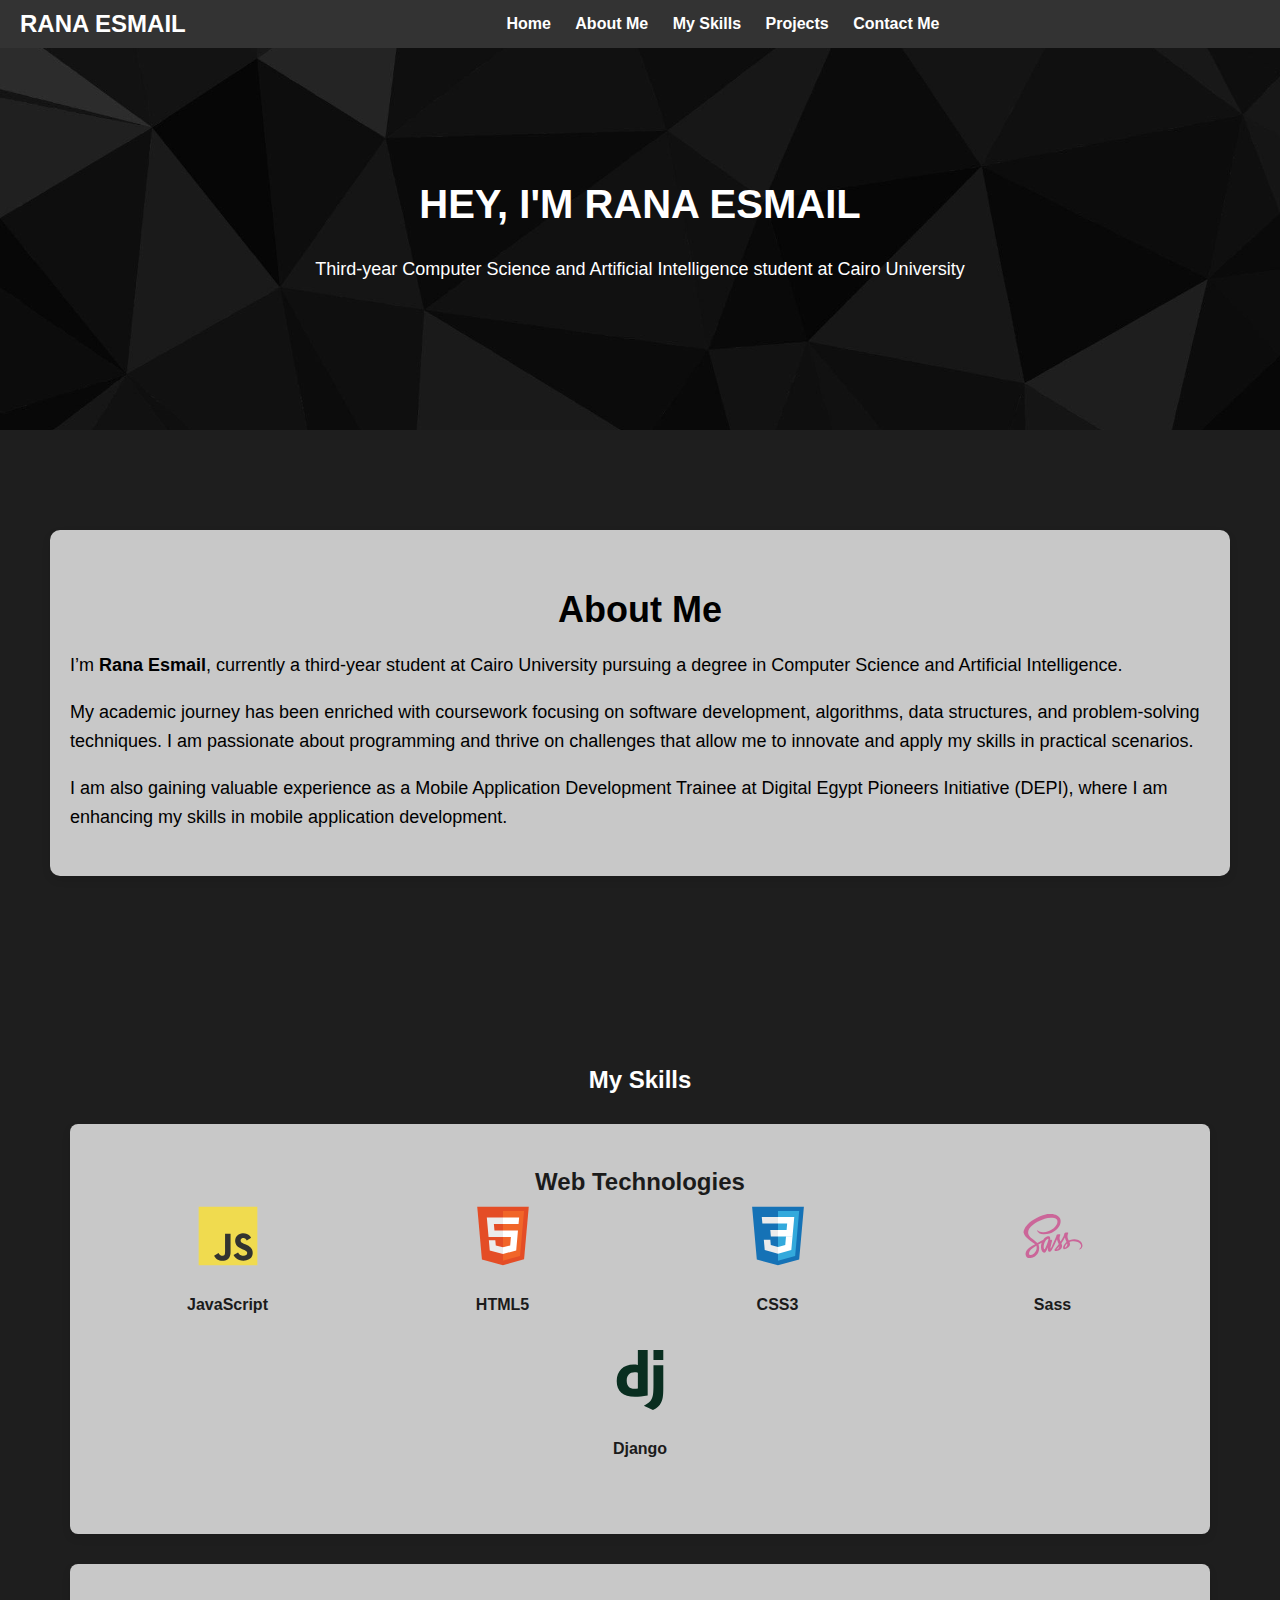
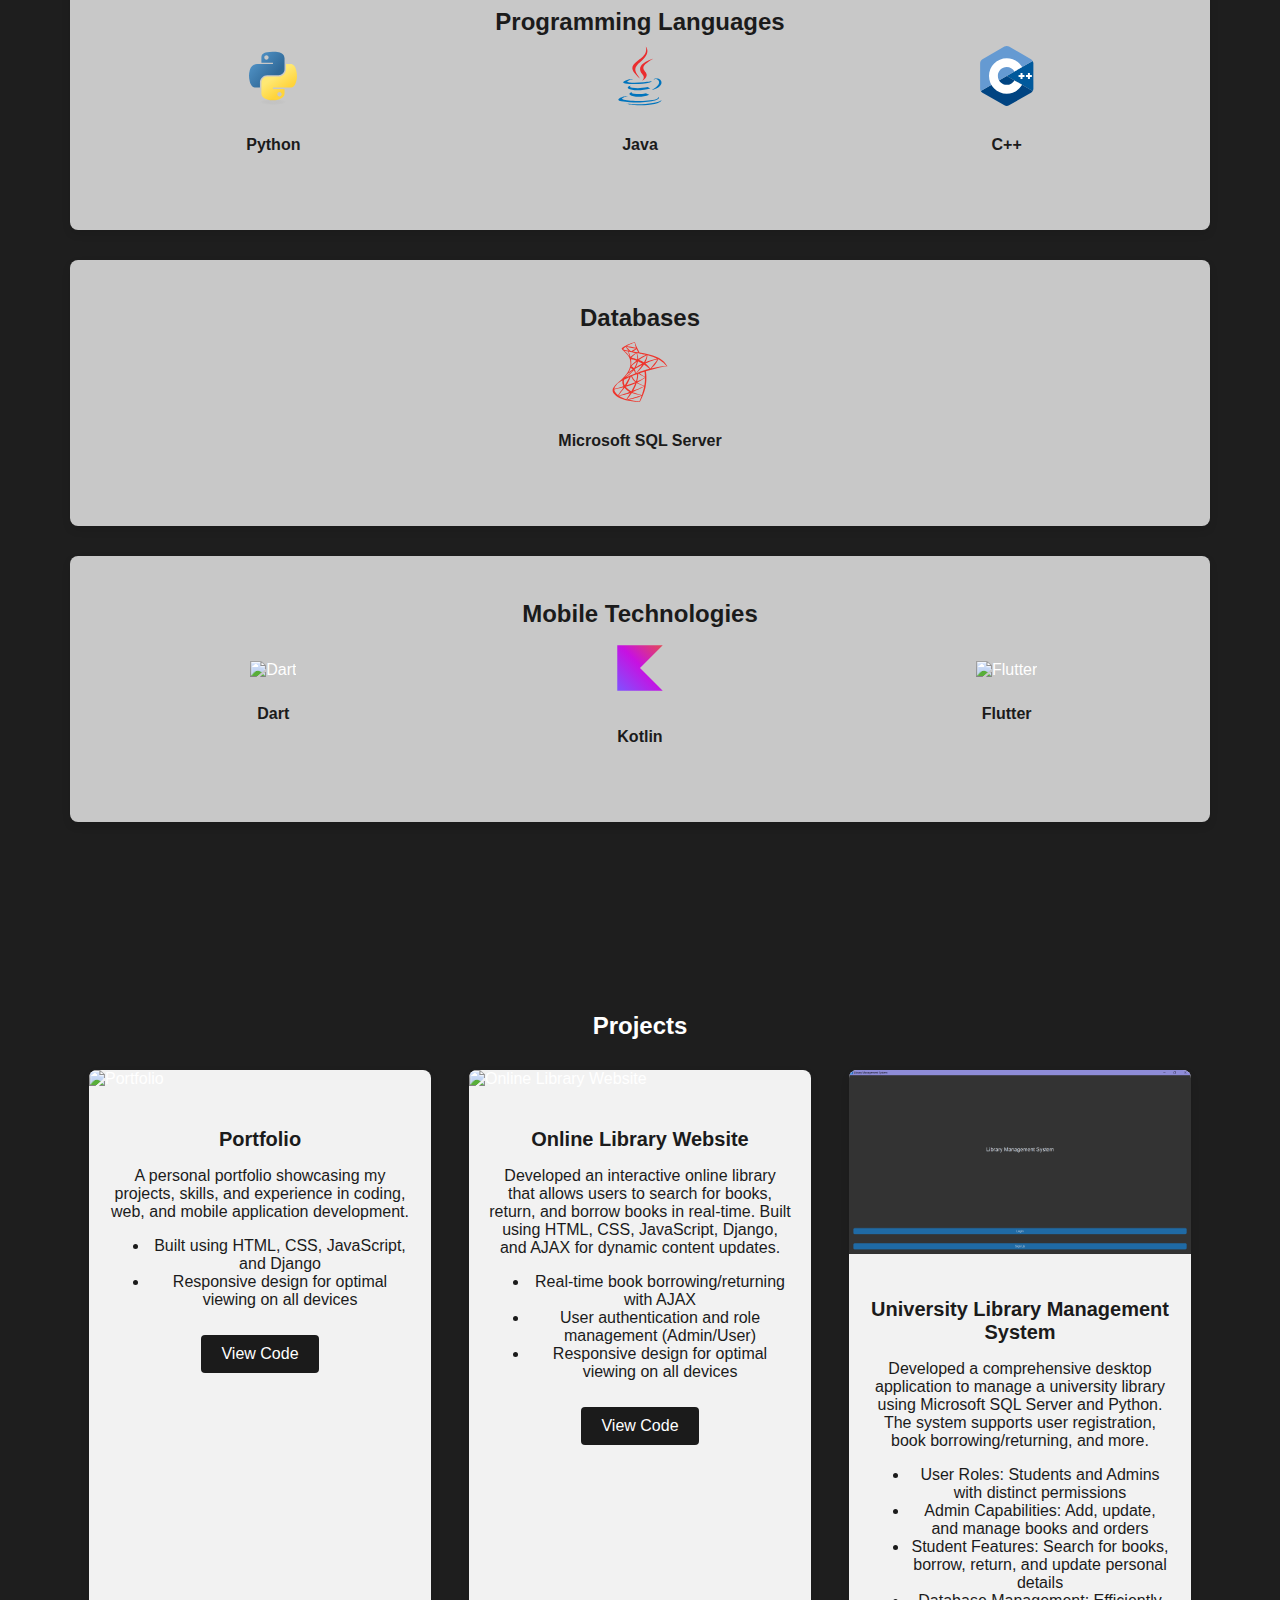
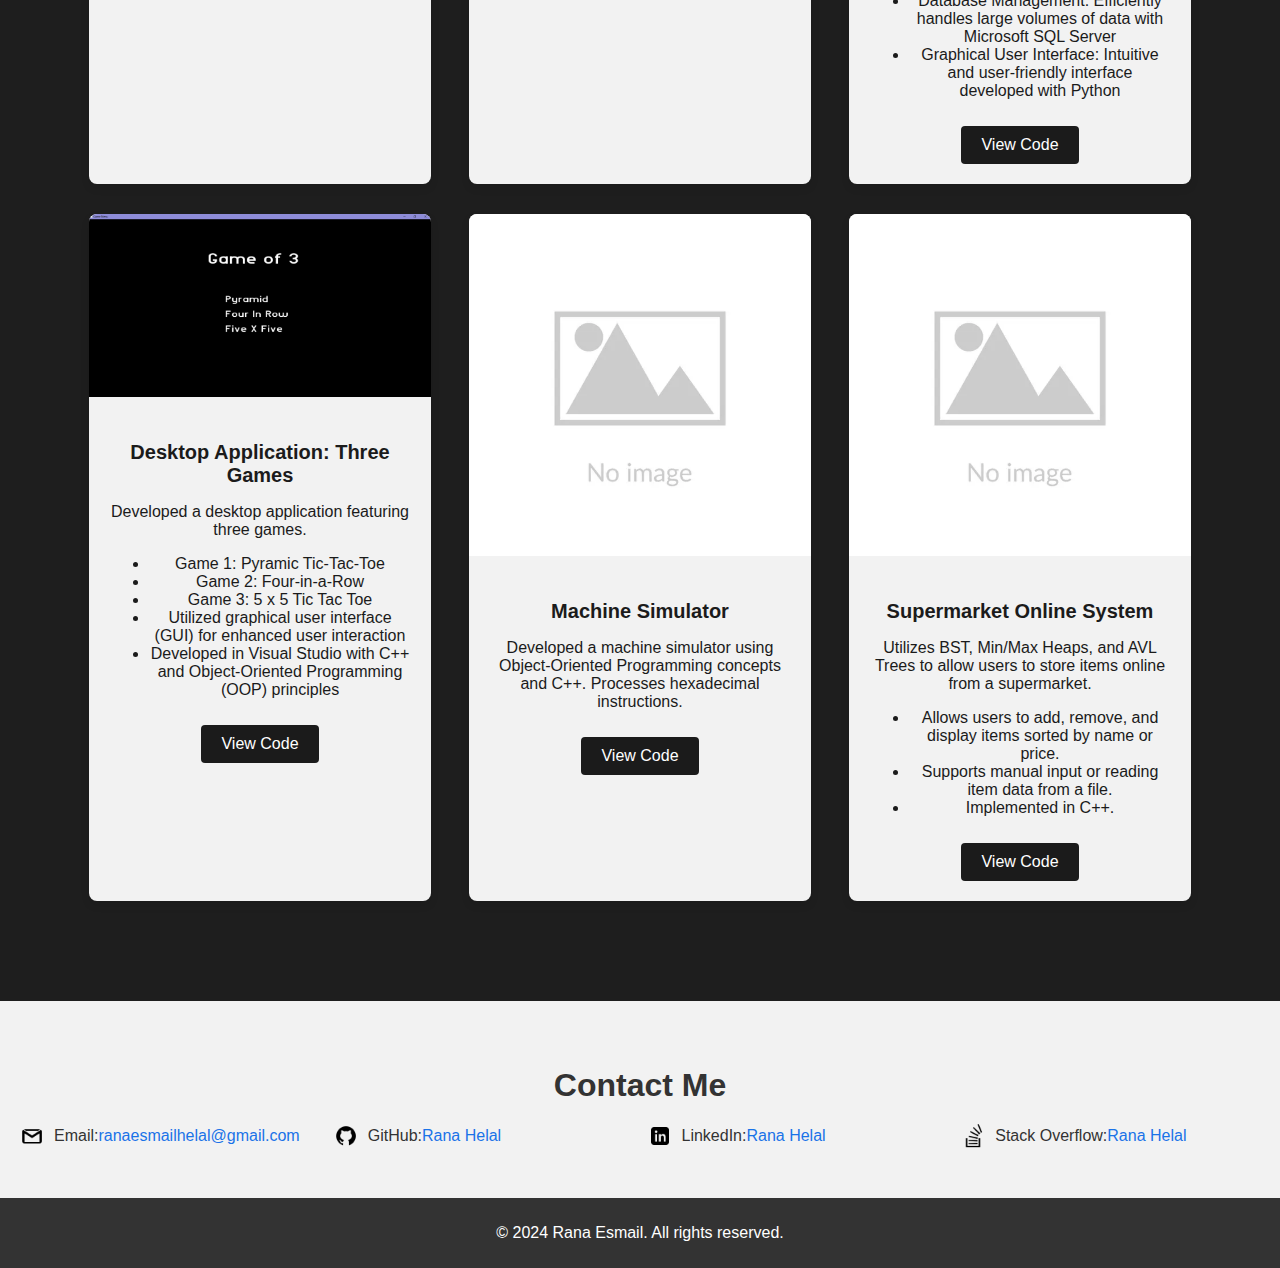
==== index.html @ 1d489248 "Update index.html" ====
<!DOCTYPE html>
<html lang="en">
<head>
    <meta charset="UTF-8">
    <meta name="viewport" content="width=device-width, initial-scale=1.0">
    <title>My Portfolio</title>
    <link rel="stylesheet" type="text/css" href="css/styles.css">
</head>
<body>
    <header>
        <div class="logo">
            <a href="#intro">
                <h1>RANA ESMAIL</h1>
            </a>
        </div>
        <nav>
            <ul class="menu">
                <li><a href="#intro">Home</a></li>
                <li><a href="#about" id="about-link">About Me</a></li>
                <li><a href="#skills">My Skills</a></li>
                <li><a href="#projects">Projects</a></li>
                <li><a href="#contact">Contact Me</a></li>
            </ul>
        </nav>
        <div class="menu-toggle"><i class="fas fa-bars"></i></div>
    </header>

    <section id="intro">
        <div class="intro-grid">
            <div class="intro-name">
                <h1>HEY, I'M RANA ESMAIL</h1>
                <p>Third-year Computer Science and Artificial Intelligence student at Cairo University</p>
            </div>
        </div>
    </section>

    <section id="about">
        <div class="about-cover">
            <h2>About Me</h2>
            <div class="about-text">
                <p>I’m <strong>Rana Esmail</strong>, currently a third-year student at Cairo University pursuing a degree in Computer Science and Artificial Intelligence.</p>
                <p>My academic journey has been enriched with coursework focusing on software development, algorithms, data structures, and problem-solving techniques. I am passionate about programming and thrive on challenges that allow me to innovate and apply my skills in practical scenarios.</p>
                <p>I am also gaining valuable experience as a Mobile Application Development Trainee at Digital Egypt Pioneers Initiative (DEPI), where I am enhancing my skills in mobile application development.</p>
            </div>
        </div>
    </section>

   <section id="skills">
    <h2>My Skills</h2>
    <div class="skill-card">
        <h3>Web Technologies</h3>
        <div class="skill-icons">
            <div class="skill-icon">
                <img src="images/js-logo.svg" alt="JavaScript">
                <p>JavaScript</p>
            </div>
            <div class="skill-icon">
                <img src="images/html5-logo.svg" alt="HTML5">
                <p>HTML5</p>
            </div>
            <div class="skill-icon">
                <img src="images/css3-logo.svg" alt="CSS3">
                <p>CSS3</p>
            </div>
            <div class="skill-icon">
                <img src="images/Sass-logo.svg" alt="Sass">
                <p>Sass</p>
            </div>
            <div class="skill-icon">
                <img src="images/django-logo.svg" alt="Django">
                <p>Django</p>
            </div>
        </div>
    </div>

    <div class="skill-card">
        <h3>Programming Languages</h3>
        <div class="skill-icons">
            <div class="skill-icon">
                <img src="images/python-logo.svg" alt="Python">
                <p>Python</p>
            </div>
            <div class="skill-icon">
                <img src="images/java-logo.svg" alt="Java">
                <p>Java</p>
            </div>
            <div class="skill-icon">
                <img src="images/cpp-logo.svg" alt="C++">
                <p>C++</p>
            </div>
        </div>
    </div>

    <div class="skill-card">
        <h3>Databases</h3>
        <div class="skill-icons">
            <div class="skill-icon">
                <img src="images/sqlserver-logo.svg" alt="Microsoft SQL Server">
                <p>Microsoft SQL Server</p>
            </div>
        </div>
    </div>

    <div class="skill-card">
        <h3>Mobile Technologies</h3>
        <div class="skill-icons">
            <div class="skill-icon">
                <img src="images/dart-logo.svg" alt="Dart">
                <p>Dart</p>
            </div>
            <div class="skill-icon">
                <img src="images/kotlin-logo.svg" alt="Kotlin">
                <p>Kotlin</p>
            </div>
            <div class="skill-icon">
                <img src="images/flutter-logo.svg" alt="Flutter">
                <p>Flutter</p>
            </div>
        </div>
    </div>
</section>

    <section id="projects">
        <h2>Projects</h2>
        <div class="project-gallery">
            <div class="project-card" id="Portfolio">
                <img src="images/projects/Portfolio-thumbnail.png" alt="Portfolio">
                <div class="project-info">
                    <h3>Portfolio</h3>
                    <p>A personal portfolio showcasing my projects, skills, and experience in coding, web, and mobile application development.</p>
                    <ul>
                        <li>Built using HTML, CSS, JavaScript, and Django</li>
                        <li>Responsive design for optimal viewing on all devices</li>
                    </ul>
                    <a href="https://github.com/ranaehelal/MyPortfolio" target="_blank">View Code</a>
                </div>
            </div>
            <div class="project-card" id="Online Library Website">
                <img src="images/projects/OnlineLibraryWebsite-thumbnail.png" alt="Online Library Website">
                <div class="project-info">
                    <h3>Online Library Website</h3>
                    <p>Developed an interactive online library that allows users to search for books, return, and borrow books in real-time. Built using HTML, CSS, JavaScript, Django, and AJAX for dynamic content updates.</p>
                    <ul>
                        <li>Real-time book borrowing/returning with AJAX</li>
                        <li>User authentication and role management (Admin/User)</li>
                        <li>Responsive design for optimal viewing on all devices</li>
                    </ul>
                    <a href="https://github.com/ranaehelal/web_project" target="_blank">View Code</a>
                </div>
            </div>
            <div class="project-card" id="University Library Management System">
                <img src="images/projects/UniversityLibraryManagementSystem-thumbnail.PNG" alt="University Library Management System">
                <div class="project-info">
                    <h3>University Library Management System</h3>
                    <p>Developed a comprehensive desktop application to manage a university library using Microsoft SQL Server and Python. The system supports user registration, book borrowing/returning, and more.</p>
                    <ul>
                        <li>User Roles: Students and Admins with distinct permissions</li>
                        <li>Admin Capabilities: Add, update, and manage books and orders</li>
                        <li>Student Features: Search for books, borrow, return, and update personal details</li>
                        <li>Database Management: Efficiently handles large volumes of data with Microsoft SQL Server</li>
                        <li>Graphical User Interface: Intuitive and user-friendly interface developed with Python</li>
                    </ul>
                    <a href="https://github.com/ranaehelal/DataBaseProject" target="_blank">View Code</a>
                </div>
            </div>
            <div class="project-card" id="Three Games">
                <img src="images/projects/ThreeGames-thumbnail.png" alt="Desktop Application: Three Games">
                <div class="project-info">
                    <h3>Desktop Application: Three Games</h3>
                    <p>Developed a desktop application featuring three games.</p>
                    <ul>
                        <li>Game 1: Pyramic Tic-Tac-Toe</li>
                        <li>Game 2: Four-in-a-Row</li>
                        <li>Game 3: 5 x 5 Tic Tac Toe</li>
                        <li>Utilized graphical user interface (GUI) for enhanced user interaction</li>
                        <li>Developed in Visual Studio with C++ and Object-Oriented Programming (OOP) principles</li>
                    </ul>
                    <a href="https://github.com/ranaehelal/ThreeGames" target="_blank">View Code</a>
                </div>
            </div>
            <div class="project-card" id="Machine Simulator">
                <img src="images/noimage.jpg" alt="Machine Simulator">
                <div class="project-info">
                    <h3>Machine Simulator</h3>
                    <p>Developed a machine simulator using Object-Oriented Programming concepts and C++. Processes hexadecimal instructions.</p>
                    <a href="https://github.com/ranaehelal/MachineLanguageSimulator" target="_blank">View Code</a>
                </div>
            </div>
            <div class="project-card" id="Supermarket Online">
                <img src="images/noimage.jpg" alt="Supermarket DataStructure">
                <div class="project-info">
                    <h3>Supermarket Online System</h3>
                    <p>Utilizes BST, Min/Max Heaps, and AVL Trees to allow users to store items online from a supermarket.</p>
                    <ul>
                        <li>Allows users to add, remove, and display items sorted by name or price.</li>
                        <li>Supports manual input or reading item data from a file.</li>
                        <li>Implemented in C++.</li>
                    </ul>
                    <a href="https://github.com/ranaehelal/SuperMarket-Ordering-System" target="_blank">View Code</a>
                </div>
            </div>
        </div>
    </section>

    <section id="contact">
    <h2>Contact Me</h2>
    <div class="contact-container">
        <div class="contact-info">
            <img src="images/social-media-logos/gmail-logo.png" alt="Gmail Icon" class="contact-icon">
            <p>Email: <a href="mailto:ranaesmailhelal@gmail.com">ranaesmailhelal@gmail.com</a></p>
        </div>
        <div class="contact-info">
            <img src="images/social-media-logos/github-logo.png" alt="GitHub Icon" class="contact-icon">
            <p>GitHub: <a href="https://github.com/ranaehelal" target="_blank">Rana Helal</a></p>
        </div>
        <div class="contact-info">
            <img src="images/social-media-logos/linkedin-logo.png" alt="LinkedIn Icon" class="contact-icon">
            <p>LinkedIn: <a href="https://www.linkedin.com/in/rana-helal-23b014262/" target="_blank">Rana Helal</a></p>
        </div>
        <div class="contact-info">
            <img src="images/social-media-logos/stack-overflow-logo.png" alt="Stack Overflow Icon" class="contact-icon">
            <p>Stack Overflow: <a href="https://stackoverflow.com/users/20450409/rana-e-helal?tab=profile" target="_blank">Rana Helal</a></p>
        </div>
    </div>
</section>


    <footer>
        <p>&copy; 2024 Rana Esmail. All rights reserved.</p>
    </footer>

    <script src="js/scripts.js"></script>
</body>
</html>
---- css/styles.css ----
body {
    font-family: Arial, sans-serif;
    background-color: #f4f4f4;
    margin: 0;
    padding: 0;
}
/*----------------------------*/

header {
    background-color: #333;
    color: white;
    padding: 10px 0;

    display: flex;
    justify-content: space-between;
    align-items: center;
    position: fixed;
    width: 100%;
    z-index: 1000;
}
.logo {
    margin-left: 20px; /* Adjust spacing */
}
.logo a {
    text-decoration: none;
    color: inherit;
    transition: transform 0.3s ease; /* Add transition for smoother effect */
}
.logo a:hover {
    transform: scale(1.1); /* Scale effect on hover */
}

.logo h1 {
    font-size: 24px; /* Adjust font size */
    margin: 0;
}
.logo:hover h1{
    font-size: 28px; /* Increase font size on hover */
}
/*----------------------------*/


nav ul {
    list-style-type: none;
    margin: 0;
    padding: 0;
    text-align: center;
}

nav ul li {
    display: inline;
    margin-right: 20px;
}

nav ul li a {
    color: white;
    text-decoration: none;
    font-weight: bold;
    transition: color 0.3s ease;

}

nav ul li a:hover {
    text-decoration: none;
        color: rgba(102, 152, 189, 0.94); /* Change color on hover */

}


@media (max-width: 768px) {
    .menu-toggle {
        display: block; /* Show toggle on smaller screens */
    }

    .menu {
        display: none;
        position: absolute;
        top: 60px;
        left: 0;
        background-color: #333;
        width: 100%;
        text-align: center;
        z-index: 999;
    }

    .menu.active {
        display: block;
    }

    .menu li {
        display: block;
        margin-bottom: 10px;
    }

    .menu li a {
        display: block;
        padding: 10px 0;
    }
}
/*----------------------------*/
section {
    padding: 20px;
    margin: 0px 0;
    background-color: #1b1b1b;
}
/*----------------------------*/
#intro {
    background-image: url('../images/introbg.jpg');
    background-size: cover; /* Ensure the background image covers the section */
    background-position: center; /* Center the background image */
    background-repeat: no-repeat; /* Prevent the background image from repeating */
    padding: 150px 40px; /* Adjust padding for better appearance on small screens */
    color: white;
    text-align: center;
}

.intro-name h1 {
    font-size: 40px; /* Adjust font size for smaller screens */
    font-weight: bold;
    padding: 5px 10px;
}

.intro-name p {
    font-size: 18px; /* Adjust font size for smaller screens */
    padding: 0px 10px;
    margin: 0;
}

@media (max-width: 768px) {
    #intro {
        padding: 100px 10px; /* Reduce padding on smaller screens */
    }

    .intro-name h1 {
        font-size: 32px; /* Adjust heading font size for smaller screens */
    }

    .intro-name p {
        font-size: 16px; /* Adjust paragraph font size for smaller screens */
    }
}

/*----------------------------*/
#about, #projects, #contact ,#skills{
    background-color:#1E1E1Eff;
    padding: 40px 0px;
    color: white;
}
#about, #skills {
    padding: 70px;
}

#about h2, #skills h2 {
    text-align: center;
    margin-bottom: 30px;
}





/*----------------------------*/





#about {
    padding: 50px 0;
    text-align: center;
    color: #000000;
        overflow: hidden; /* Ensure content doesn't overflow */

}

.about-cover {
    background-color: rgba(242, 242, 242, 0.8); /* Added transparency */
    padding: 30px 20px;
    border-radius: 10px; /* Rounded corners */
    box-shadow: 0 4px 8px rgba(0, 0, 0, 0.1); /* Subtle shadow */
    margin: 50px;
    transition: transform 0.3s ease, box-shadow 0.3s ease; /* Add transition for smooth scaling */
     transform: translateX(100%); /* Initial position off-screen to the right */
    opacity: 0; /* Start with opacity 0 */
    transition: transform 0.5s ease-out, opacity 0.5s ease-out; /* Transition for movement and opacity */

}

#about h2 {
    font-size: 36px;
    margin-bottom: 20px;
    font-weight: bold;
}

#welcome {
    font-size: 20px;
    margin-bottom: 20px;
}

.about-text {
    text-align: left;
    font-size: 18px;
    line-height: 1.6;
}

.about-text p {
    margin-bottom: 15px;
}
.about-cover:hover {
    transform: scale(1.05); /* Slightly scale up the cover */
    box-shadow: 0 6px 12px rgba(0, 0, 0, 0.2); /* Increase shadow for a more pronounced effect */
}
.in-view .about-cover {
    transform: translateX(0); /* Move to original position */
    opacity: 1; /* Set opacity to 1 */
}
/*----------------------------*/
#skills {
    padding: 70px;
}

#skills h2 {
    text-align: center;
    margin-bottom: 30px;
}

.skill-card {
    background-color: rgba(242, 242, 242, 0.8); /* Added transparency */
    border-radius: 8px;
    box-shadow: 0 4px 8px rgba(0, 0, 0, 0.1);
    padding: 20px;
    margin-bottom: 30px;
}

.skill-card h3 {
    font-size: 24px;
    font-weight: bold;
    margin-bottom: 10px;
    text-align: center;
    color: #1b1b1b;
}

.skill-icons {
    display: flex;
    justify-content: space-around;
    align-items: center;
    flex-wrap: wrap;
    margin-bottom: 20px;
}

.skill-icon {
    text-align: center;
    width: 25%;
    margin-bottom: 20px;
}

.skill-icon img {
    width: 60px;
    height: 60px;
    margin-bottom: 10px;
}
.skill-icon :hover {
    transform: scale(1.1); /* Enlarge image slightly on hover */
}
.skill-icon p {
    font-size: 16px;
    font-weight: bold;
    color: #1b1b1b;


}

/*----------------------------*/
#projects {
    padding: 70px;
}

#projects h2 {
    text-align: center;
    margin-bottom: 30px;
}

.project-gallery {
    display: flex;
    flex-wrap: wrap;
    justify-content: space-around;
}

.project-card {
    background-color: #f2f2f2;
    border-radius: 8px;
    box-shadow: 0 4px 8px rgba(0, 0, 0, 0.1);
    width: 30%;
    margin-bottom: 30px;
    overflow: hidden;
    position: relative;
    transition: transform 0.3s ease;
}
@media (max-width: 1200px) {
    .project-card {
        width: 45%; /* Adjust width for medium screens */
    }
}

@media (max-width: 768px) {
    .project-card {
        width: 100%; /* Adjust width for smaller screens */
    }
}
.project-card:hover {
    transform: scale(1.05);
}

.project-card img {
    width: 100%;
    height: auto;
}

.project-info {
    padding: 20px;
    text-align: center;
}

.project-info h3 {
    font-size: 20px;
    font-weight: bold;
    margin-bottom: 10px;
    color: #1b1b1b;
}

.project-info p {
    font-size: 16px;
    color: #1b1b1b;
}
.project-info ul {
    font-size: 16px;
    color: #1b1b1b;
}

.project-info a {
    display: inline-block;
    margin-top: 10px;
    padding: 10px 20px;
    background-color: #1b1b1b;
    color: white;
    text-decoration: none;
    border-radius: 4px;
    transition: background-color 0.3s ease;
}

.project-info a:hover {
    background-color: #333;
}

/*----------------------------*/

#contact {
    padding: 40px 20px; /* Reduced padding for smaller screens */
    background-color: #f2f2f2;
    text-align: center;
}

#contact h2 {
    font-size: 32px; /* Adjusted font size */
    margin-bottom: 20px; /* Reduced margin */
    color: #333;
}

.contact-container {
    display: flex;
    flex-wrap: wrap; /* Allow items to wrap onto the next line */
    justify-content: center; /* Center items horizontally */
    gap: 15px; /* Reduced space between contact info sections */
    margin: 0 auto; /* Center container */
}

.contact-info {
    font-size: 16px; /* Slightly smaller font size */
    color: #333;
    display: flex;
    align-items: center;
    flex: 1 1 200px; /* Adjusted minimum width */
    max-width: 300px; /* Limited maximum width */
    margin-bottom: 10px; /* Reduced space between contact info items */
    text-align: center; /* Center text for smaller screens */
}

.contact-info p {
    margin: 0;
    display: flex;
    align-items: center;
}

.contact-icon {
    width: 24px; /* Adjusted icon size */
    height: 24px;
    margin-right: 10px; /* Reduced space between icon and text */
}

.contact-info a {
    color: #1a73e8;
    text-decoration: none;
    transition: color 0.3s ease;
}

.contact-info a:hover {
    color: #0056b3;
}


footer {
    background-color: #333;
    color: white;
    text-align: center;
    padding: 10px 0;
    bottom: 0;
    width: 100%;
}
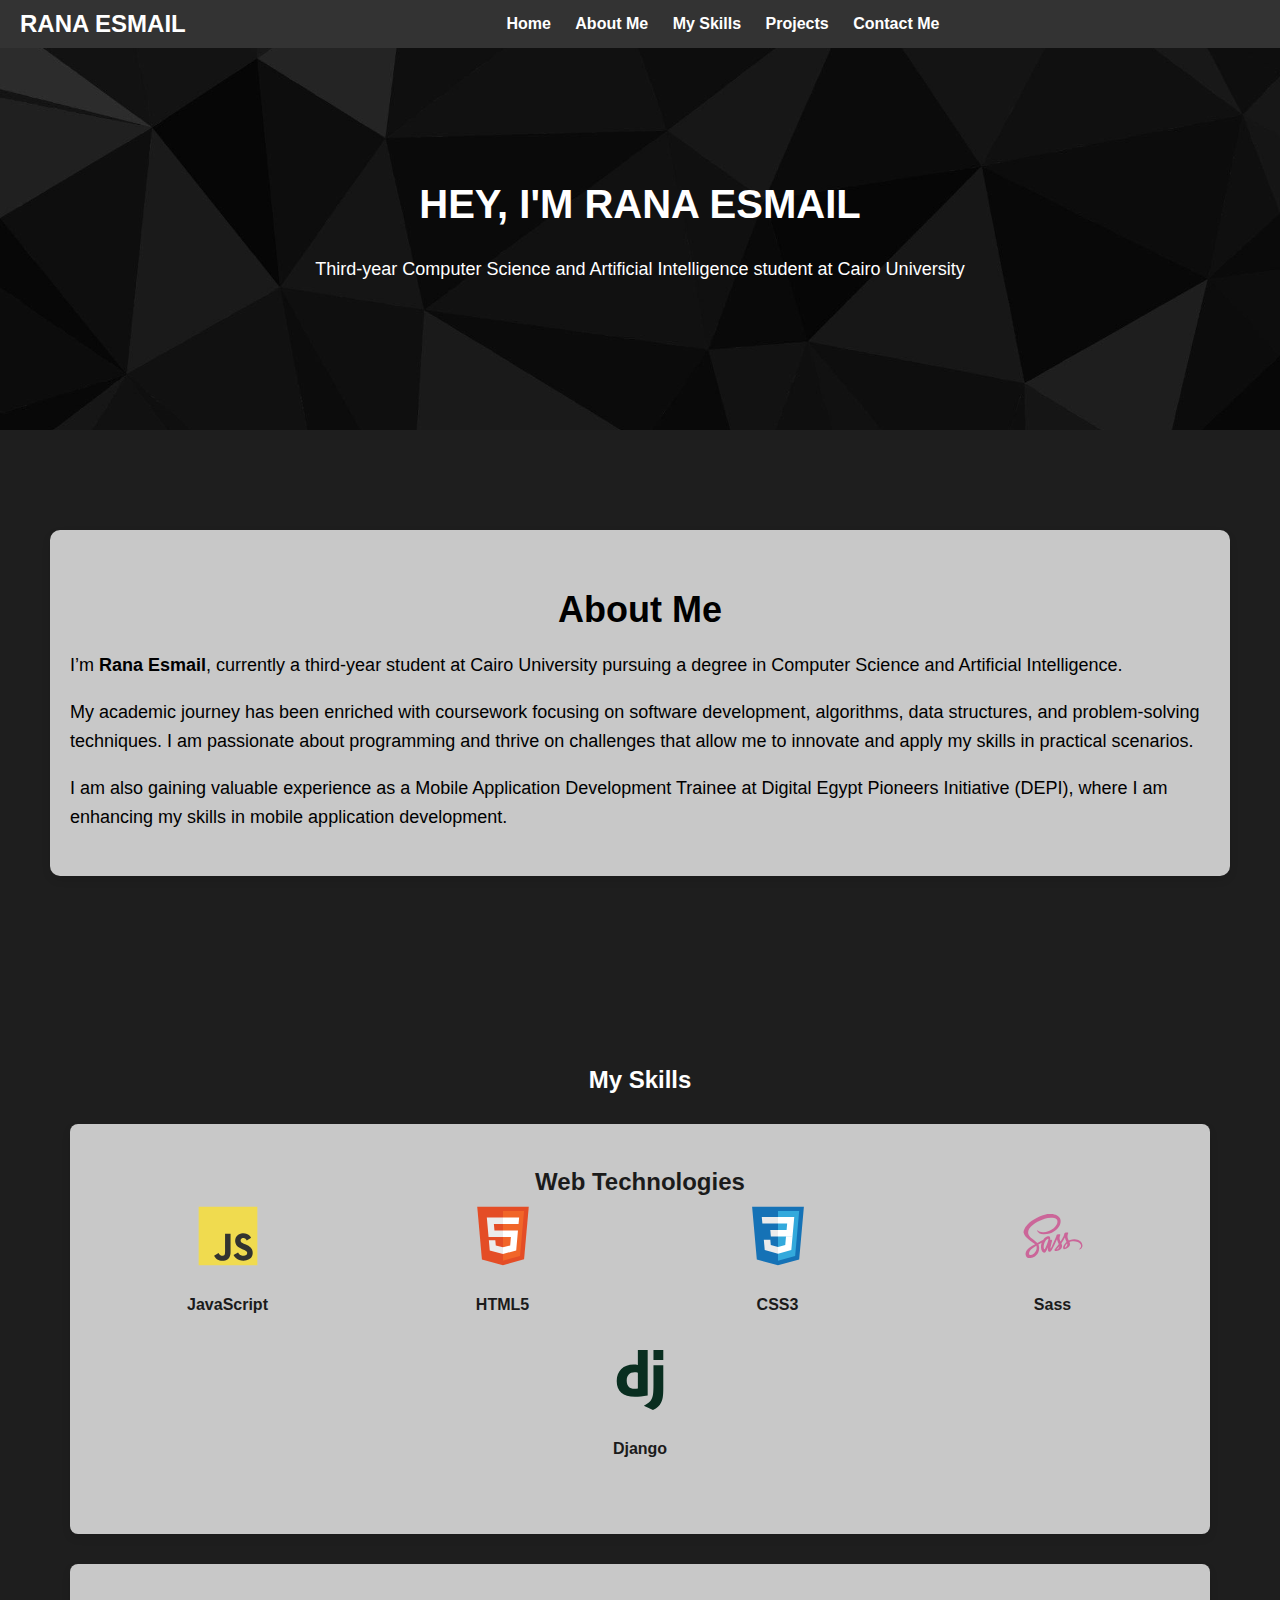
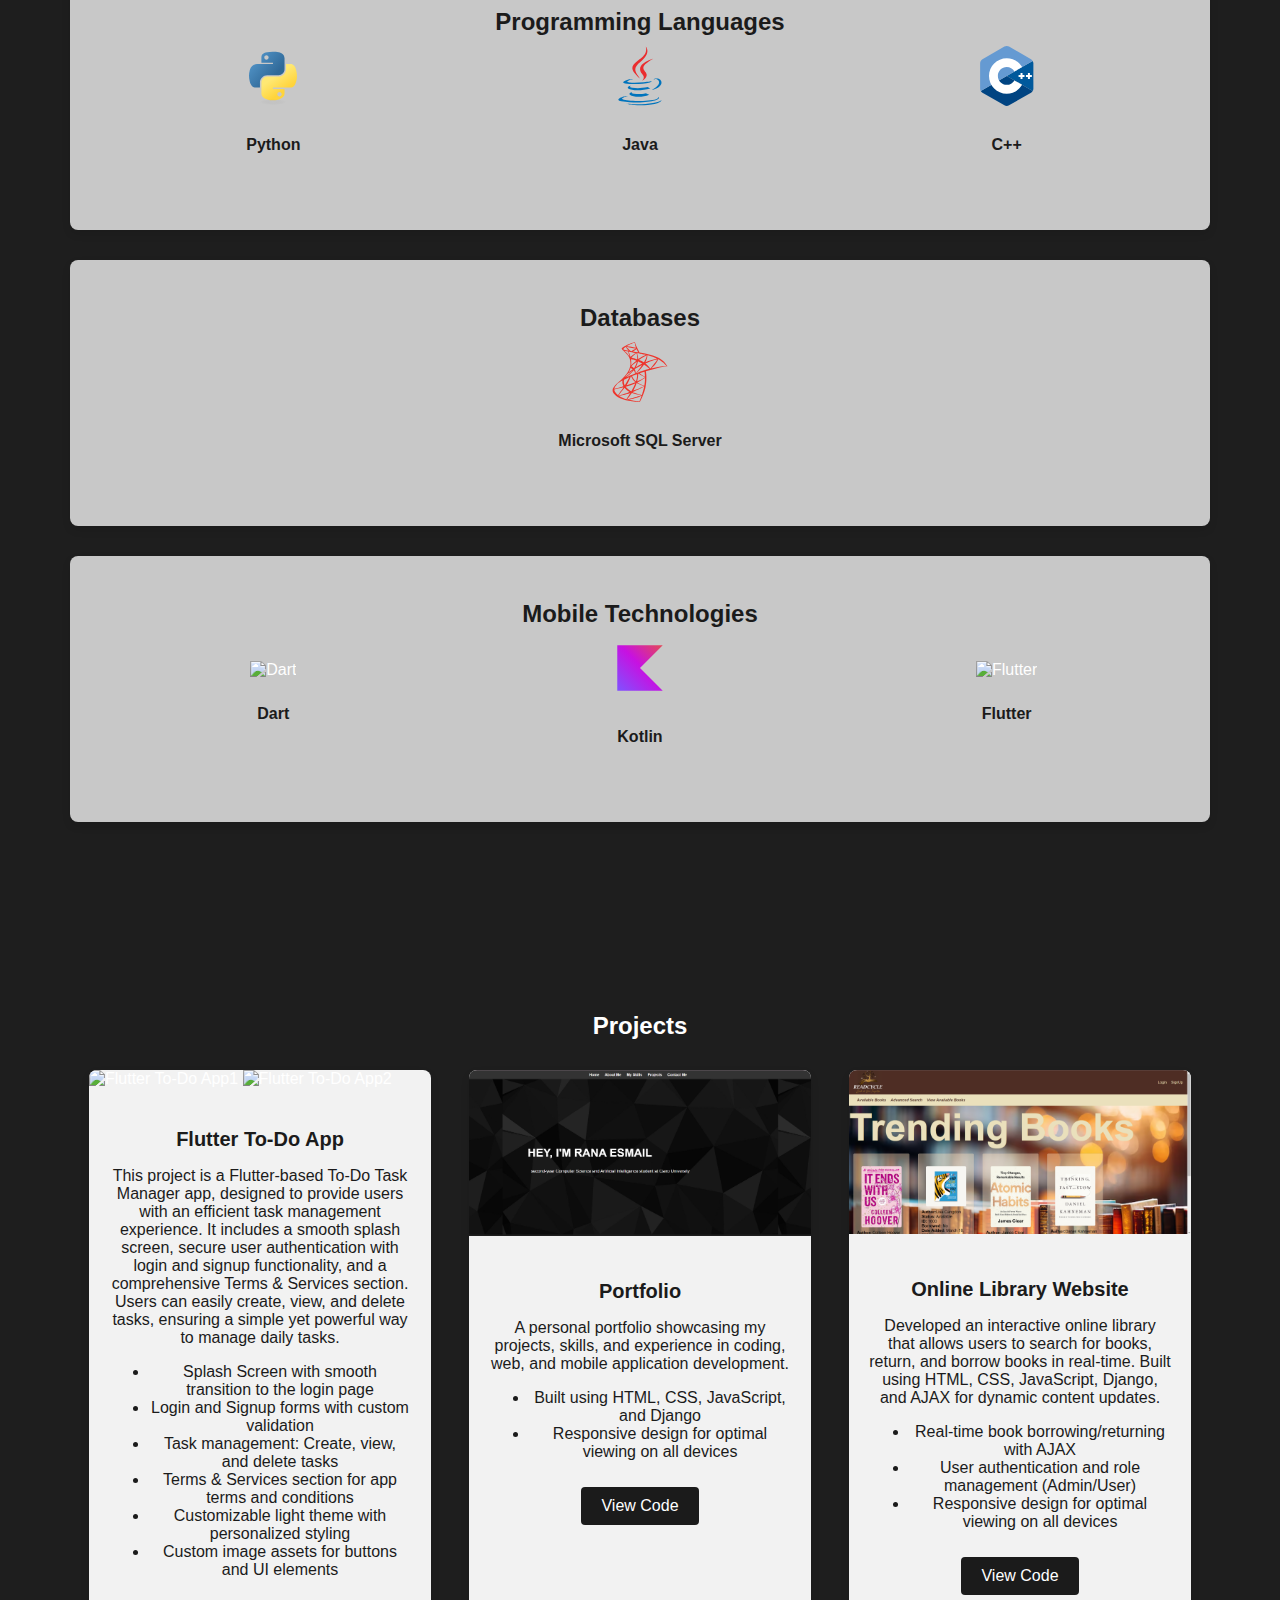
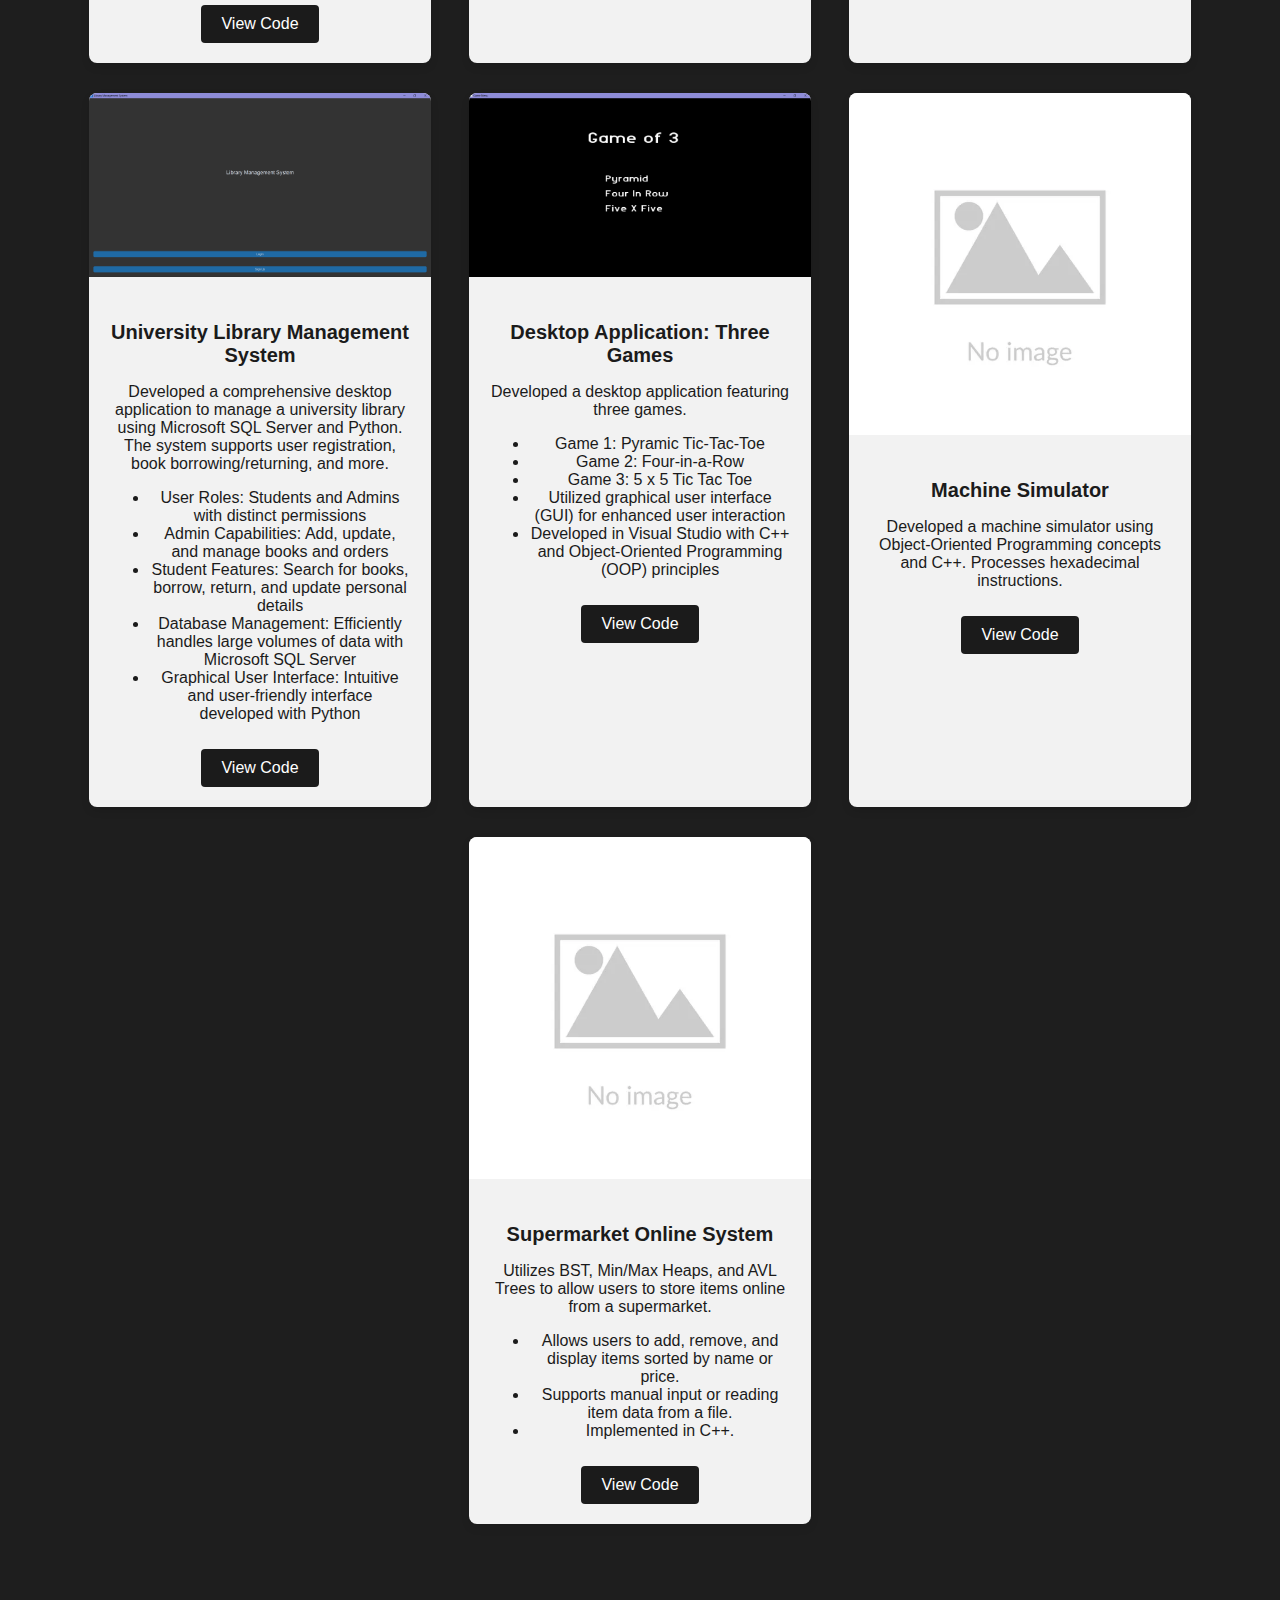
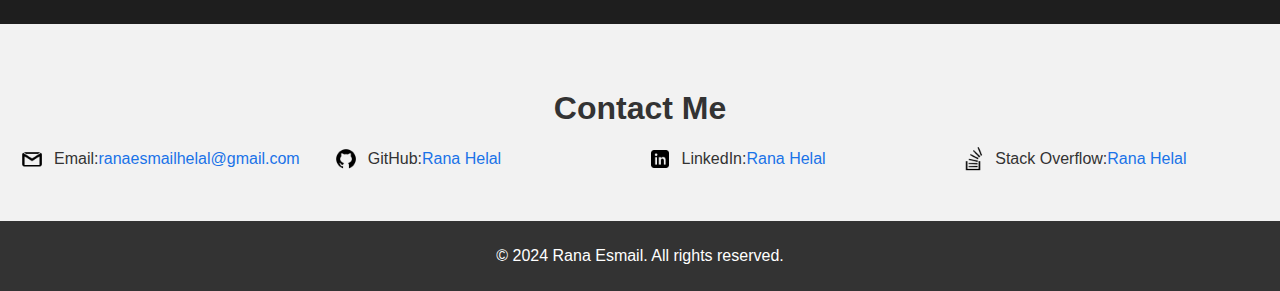
==== commit 342efca5: "Update index.html" ====
--- a/index.html
+++ b/index.html
@@ -122,9 +122,32 @@
 
     <section id="projects">
         <h2>Projects</h2>
+
         <div class="project-gallery">
+            <div class="project-card" id="Flutter-ToDo-App">
+                <img src="images/projects/ToDoApp-thumbnail.png" alt="Flutter To-Do App1" style="width: 200px; height: auto;">
+                <img src="images/projects/ToDoApp-thumbnail2.png" alt="Flutter To-Do App2" style="width: 200px; height: auto;">
+
+                <div class="project-info">
+                    <h3>Flutter To-Do App</h3>
+                    <p>This project is a Flutter-based To-Do Task Manager app, designed to provide users with an
+                        efficient task management experience. It includes a smooth splash screen, secure user
+                        authentication with login and signup functionality, and a comprehensive Terms & Services
+                        section. Users can easily create, view, and delete tasks, ensuring a simple yet powerful way to
+                        manage daily tasks.</p>
+                    <ul>
+                        <li>Splash Screen with smooth transition to the login page</li>
+                        <li>Login and Signup forms with custom validation</li>
+                        <li>Task management: Create, view, and delete tasks</li>
+                        <li>Terms & Services section for app terms and conditions</li>
+                        <li>Customizable light theme with personalized styling</li>
+                        <li>Custom image assets for buttons and UI elements</li>
+                    </ul>
+                    <a href="https://github.com/ranaehelal/ToDo_Application" target="_blank">View Code</a>
+                </div>
+            </div>
             <div class="project-card" id="Portfolio">
-                <img src="images/projects/Portfolio-thumbnail.png" alt="Portfolio">
+                <img src="images/projects/Portfolio-thumbnail.PNG" alt="Portfolio">
                 <div class="project-info">
                     <h3>Portfolio</h3>
                     <p>A personal portfolio showcasing my projects, skills, and experience in coding, web, and mobile application development.</p>
@@ -136,7 +159,7 @@
                 </div>
             </div>
             <div class="project-card" id="Online Library Website">
-                <img src="images/projects/OnlineLibraryWebsite-thumbnail.png" alt="Online Library Website">
+                <img src="images/projects/OnlineLibraryWebsite-thumbnail.PNG" alt="Online Library Website">
                 <div class="project-info">
                     <h3>Online Library Website</h3>
                     <p>Developed an interactive online library that allows users to search for books, return, and borrow books in real-time. Built using HTML, CSS, JavaScript, Django, and AJAX for dynamic content updates.</p>
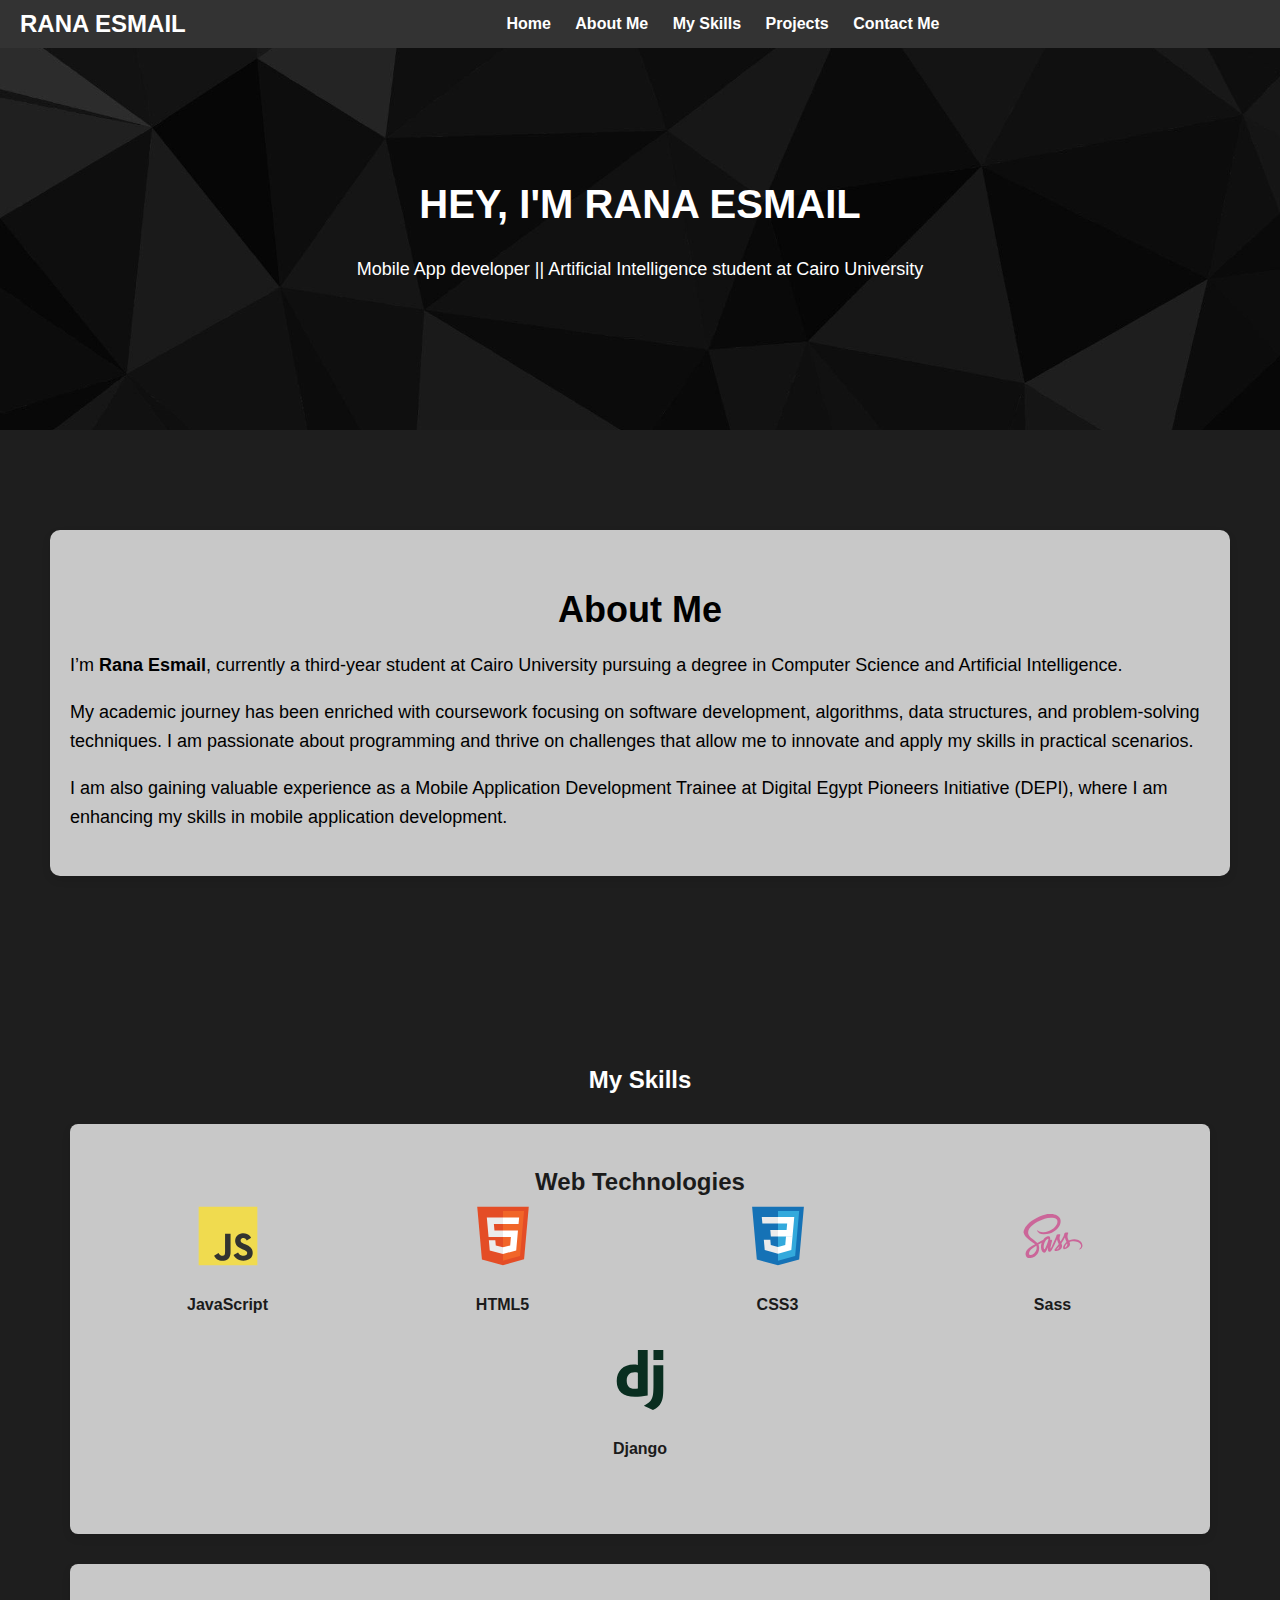
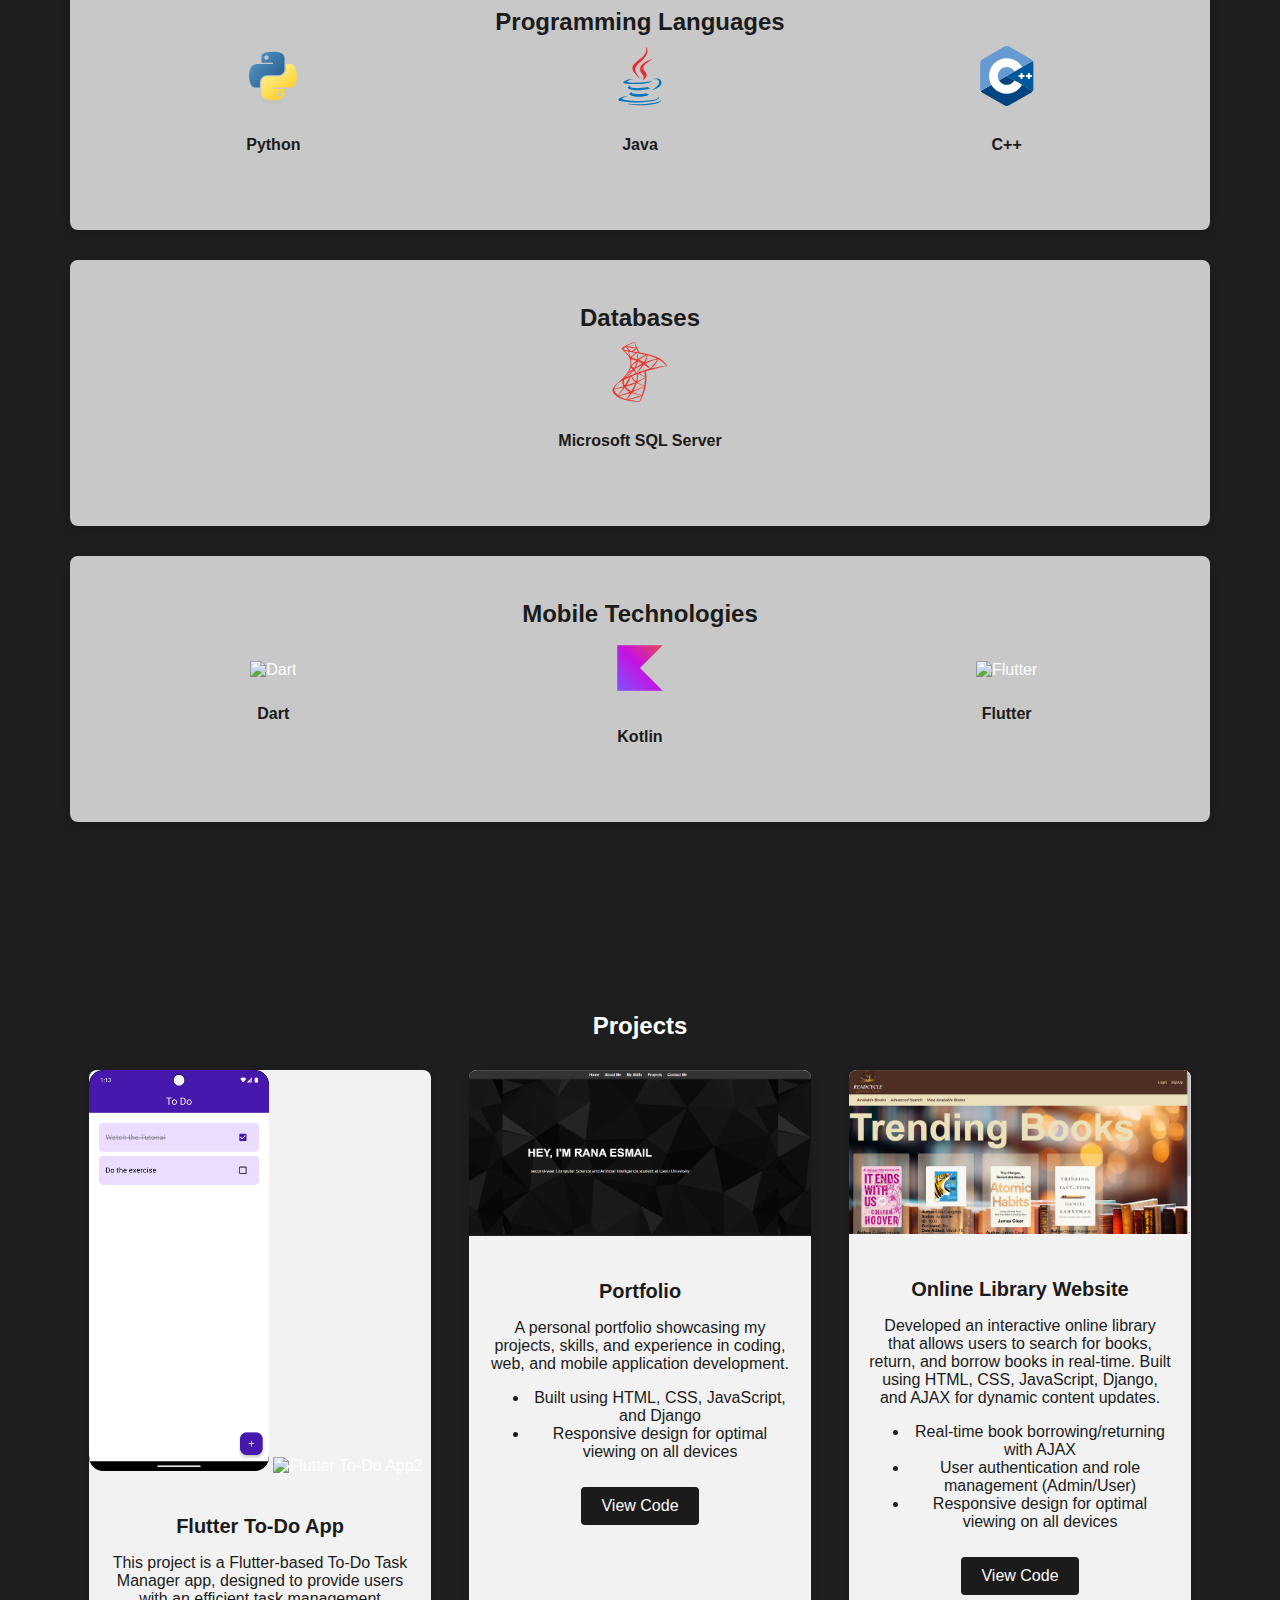
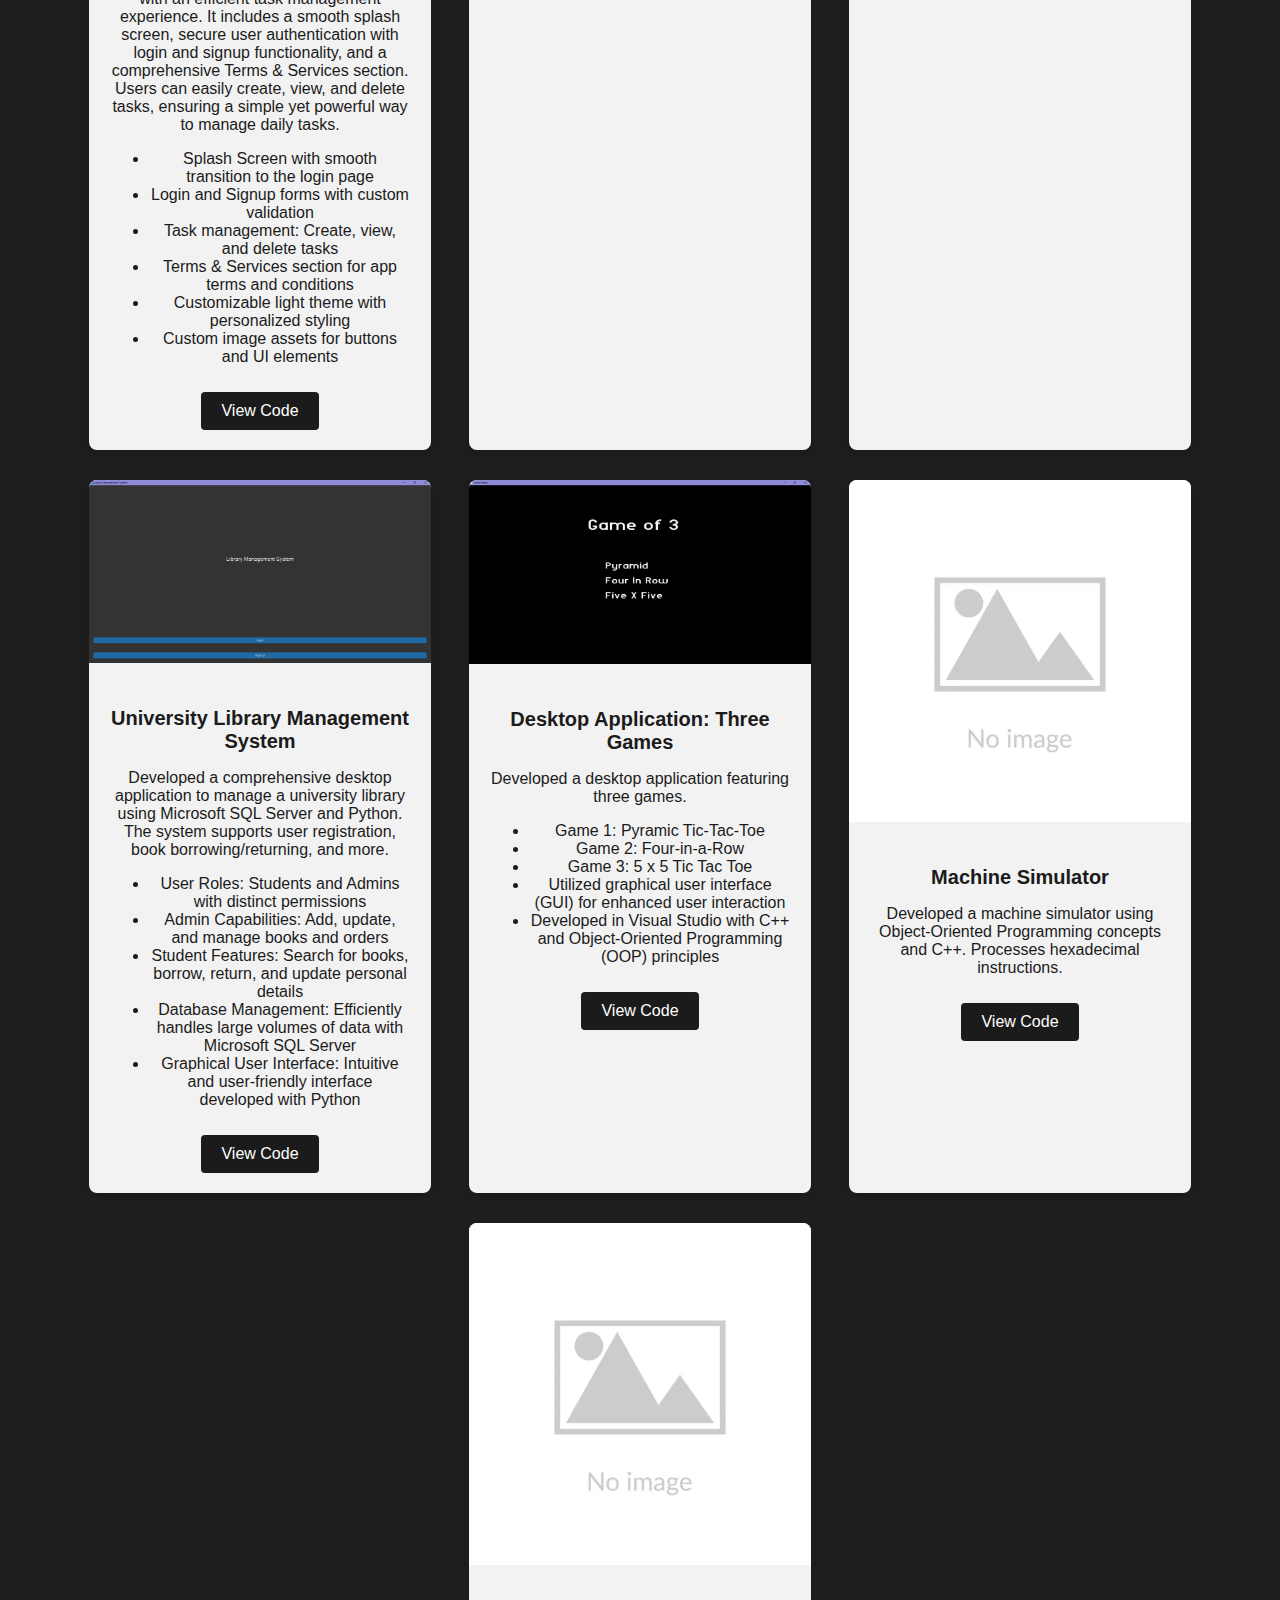
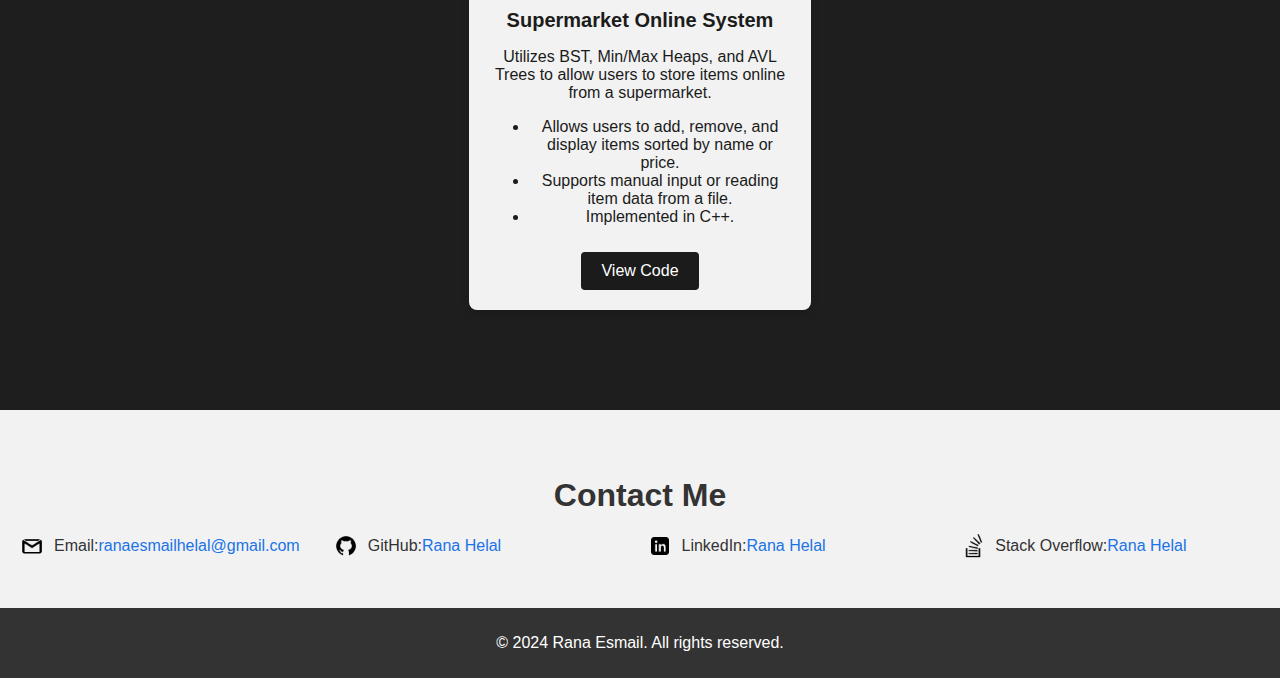
==== commit d5d2b0ca: "update" ====
--- a/index.html
+++ b/index.html
@@ -29,7 +29,7 @@
         <div class="intro-grid">
             <div class="intro-name">
                 <h1>HEY, I'M RANA ESMAIL</h1>
-                <p>Third-year Computer Science and Artificial Intelligence student at Cairo University</p>
+                <p> Mobile App developer || Artificial Intelligence student at Cairo University</p>
             </div>
         </div>
     </section>
@@ -125,8 +125,8 @@
 
         <div class="project-gallery">
             <div class="project-card" id="Flutter-ToDo-App">
-                <img src="images/projects/ToDoApp-thumbnail.png" alt="Flutter To-Do App1" style="width: 200px; height: auto;">
-                <img src="images/projects/ToDoApp-thumbnail2.png" alt="Flutter To-Do App2" style="width: 200px; height: auto;">
+                <img src="images/projects/todo.png" alt="Flutter To-Do App1" style="width: 180px; height: auto;">
+                <img src="images/projects/ToDoApp-thumbnail2.png" alt="Flutter To-Do App2" style="width: 180px; height: auto;">
 
                 <div class="project-info">
                     <h3>Flutter To-Do App</h3>
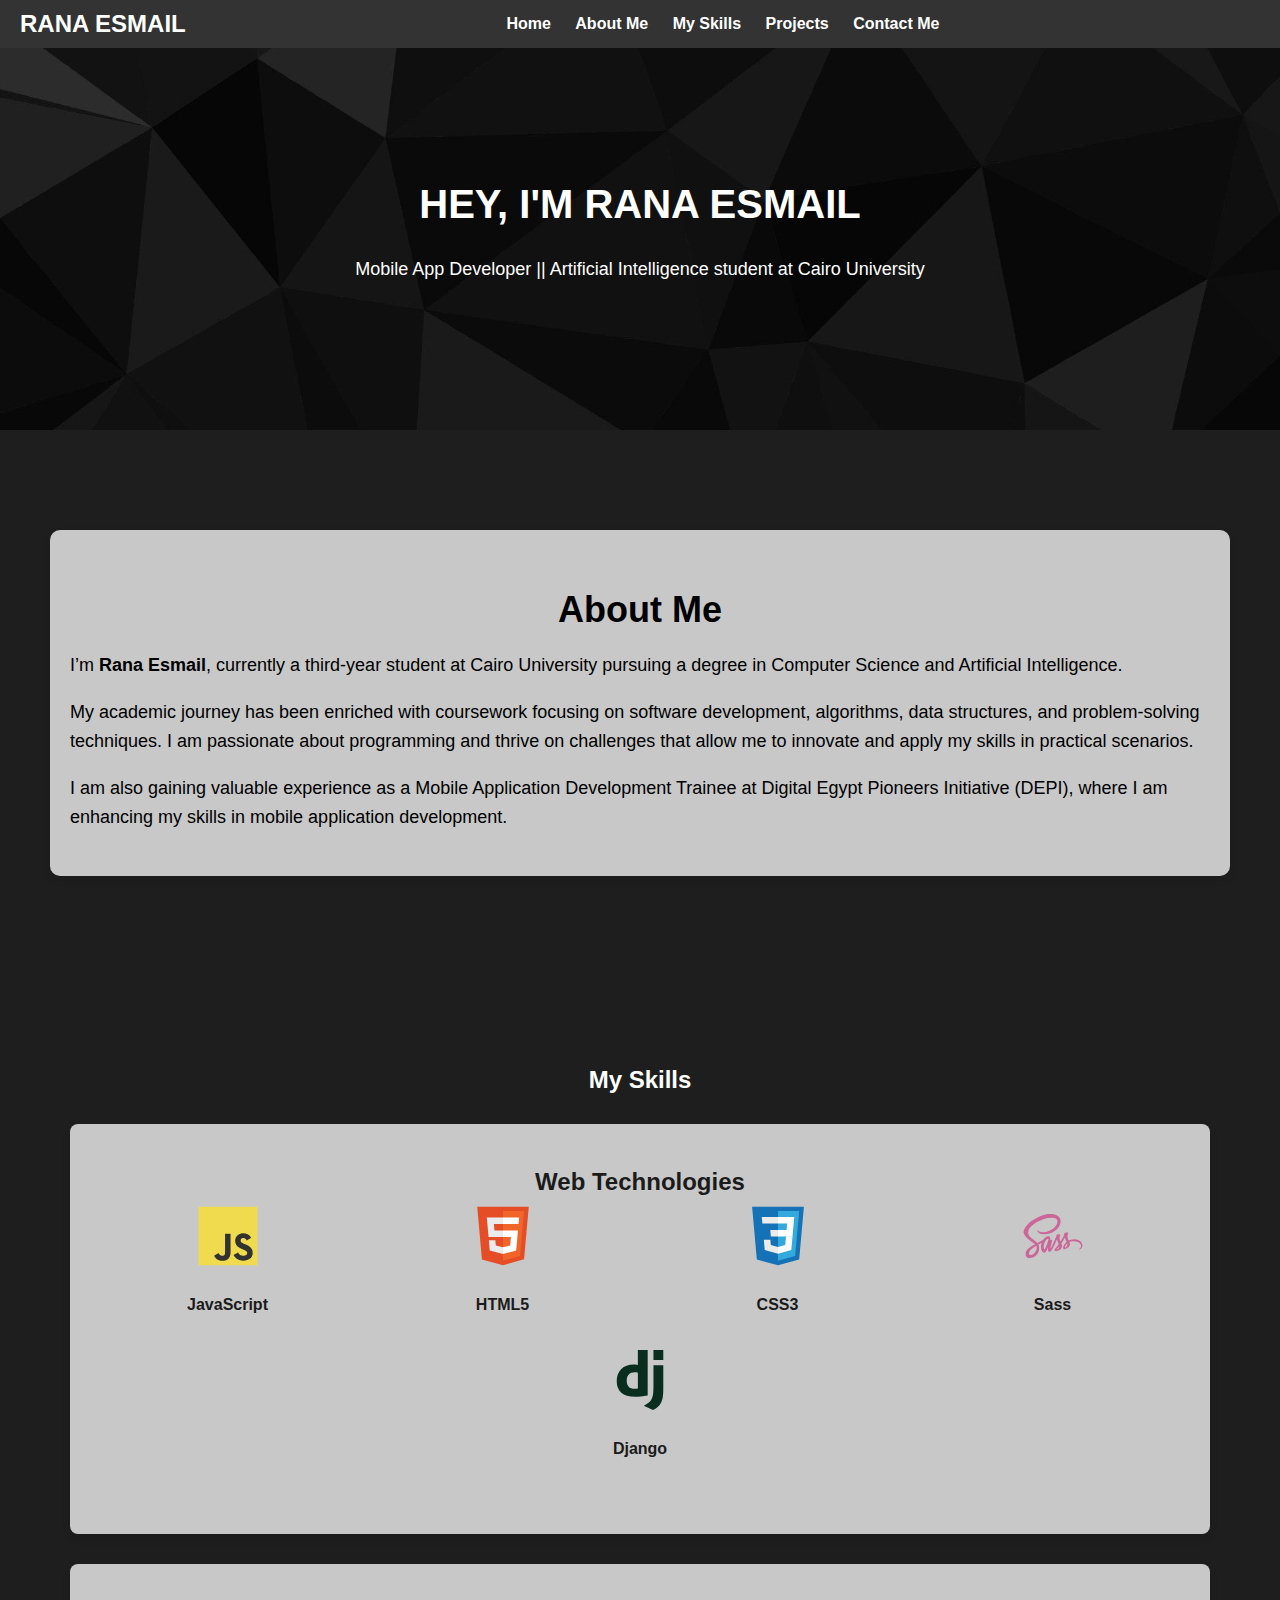
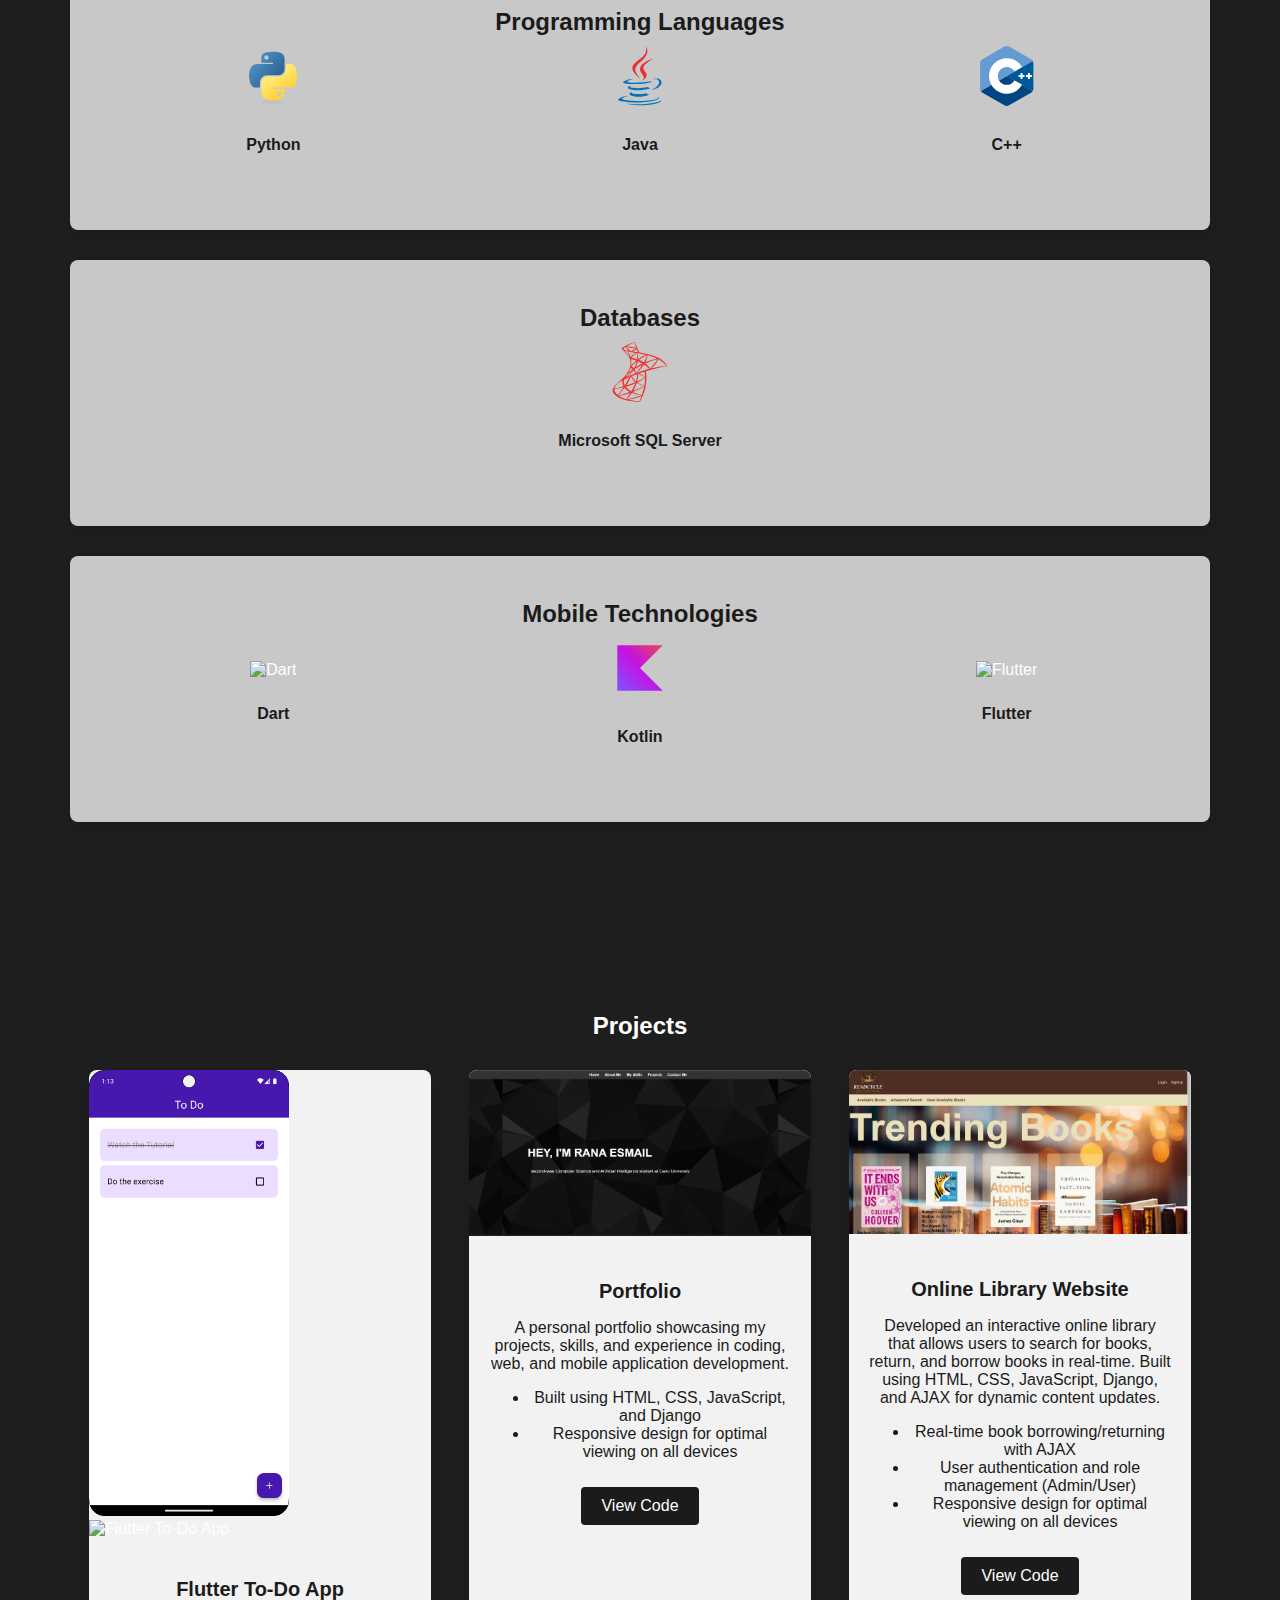
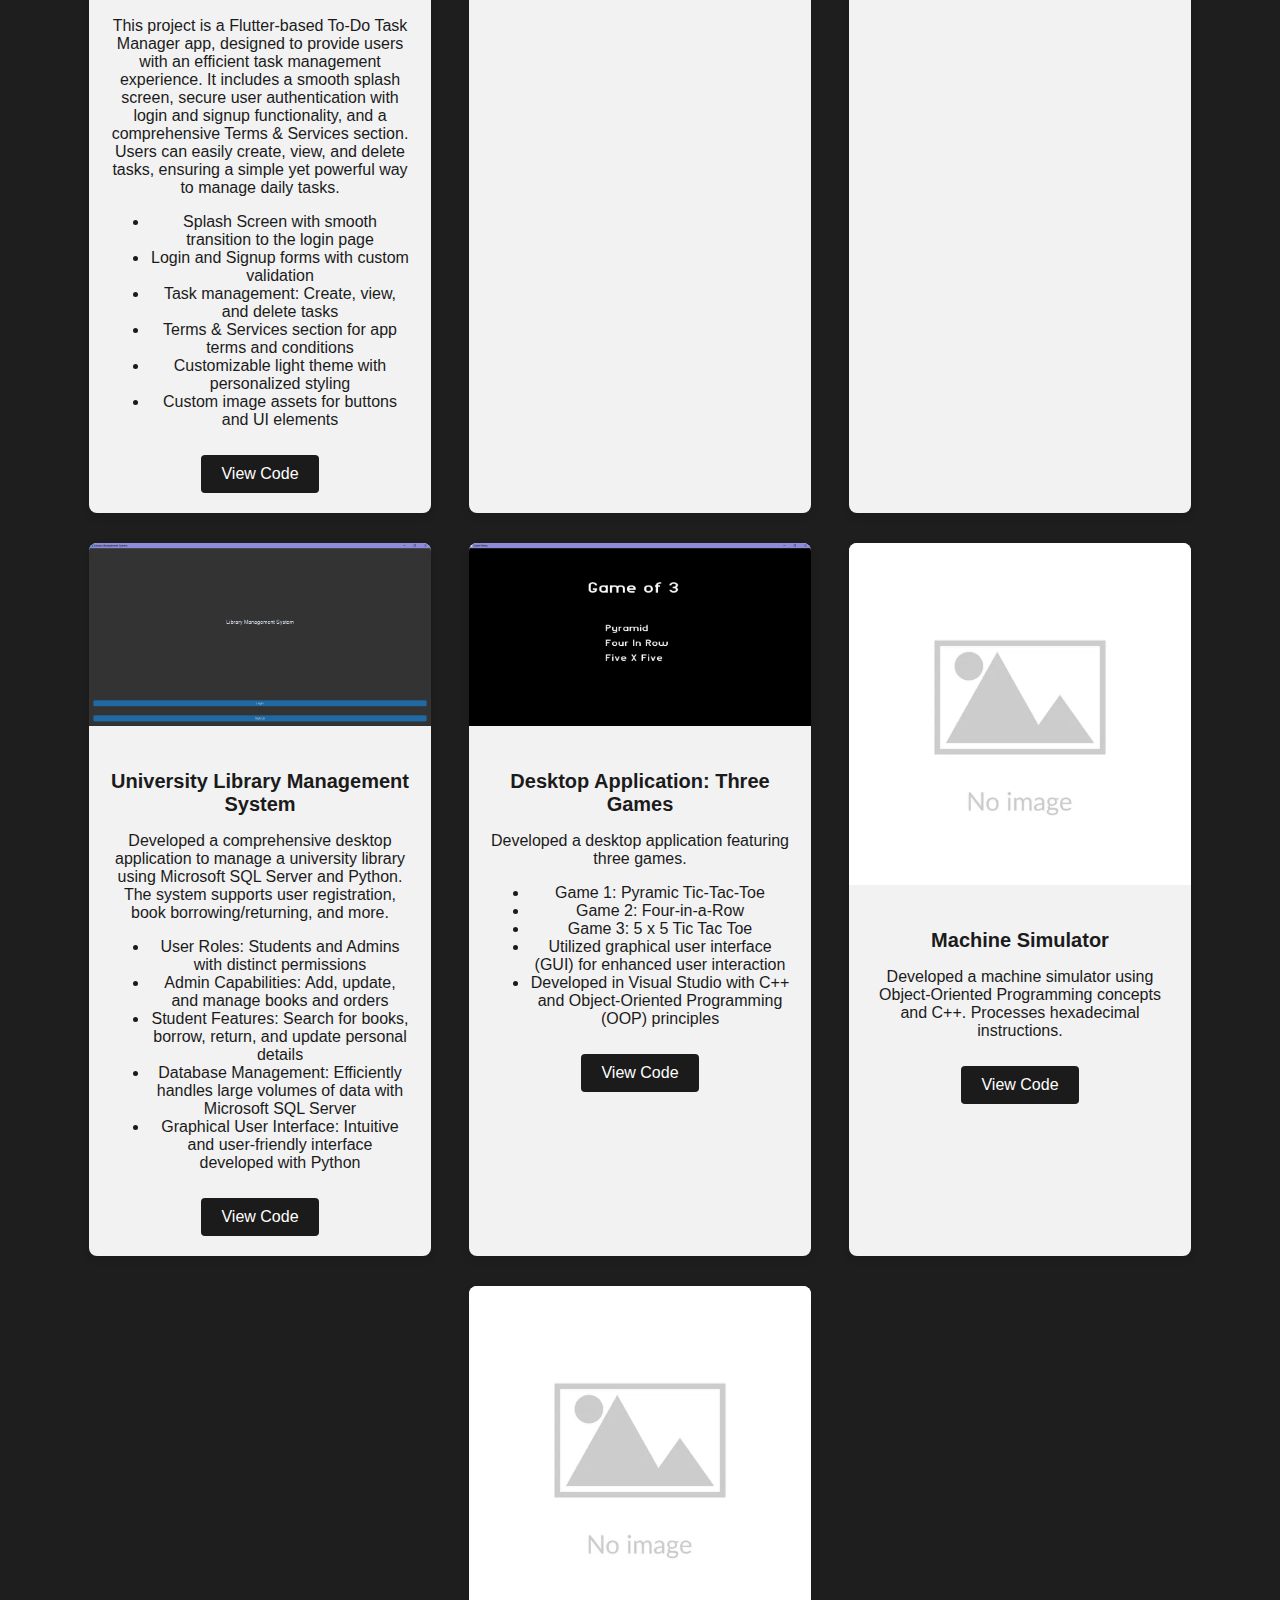
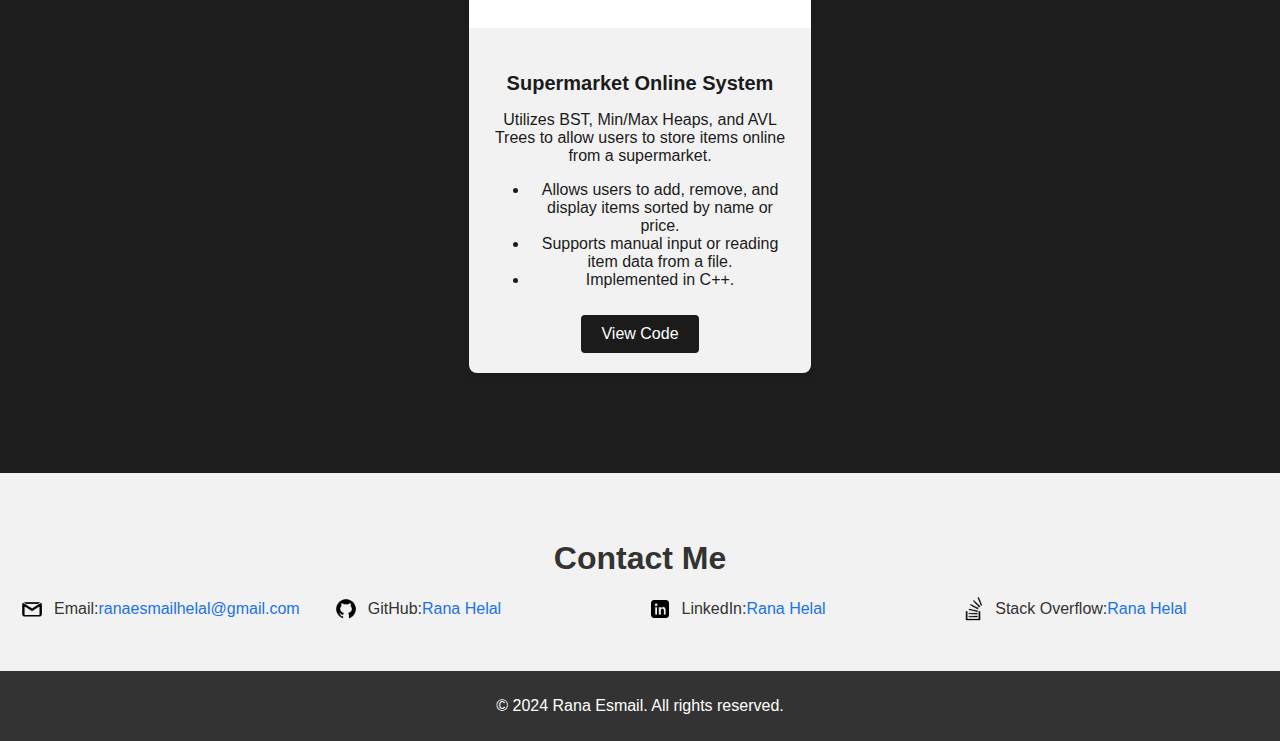
==== commit cefa13c3: "update" ====
--- a/index.html
+++ b/index.html
@@ -29,7 +29,7 @@
         <div class="intro-grid">
             <div class="intro-name">
                 <h1>HEY, I'M RANA ESMAIL</h1>
-                <p> Mobile App developer || Artificial Intelligence student at Cairo University</p>
+                <p>Mobile App Developer || Artificial Intelligence student at Cairo University</p>
             </div>
         </div>
     </section>
@@ -125,8 +125,8 @@
 
         <div class="project-gallery">
             <div class="project-card" id="Flutter-ToDo-App">
-                <img src="images/projects/todo.png" alt="Flutter To-Do App1" style="width: 180px; height: auto;">
-                <img src="images/projects/ToDoApp-thumbnail2.png" alt="Flutter To-Do App2" style="width: 180px; height: auto;">
+                <img src="images/projects/todo.png" alt="Flutter To-Do App" style="width: 200px; height: auto;">
+                <img src="images/projects/ToDoApp-thumbnail2.png" alt="Flutter To-Do App" style="width: 200px; height: auto;">
 
                 <div class="project-info">
                     <h3>Flutter To-Do App</h3>
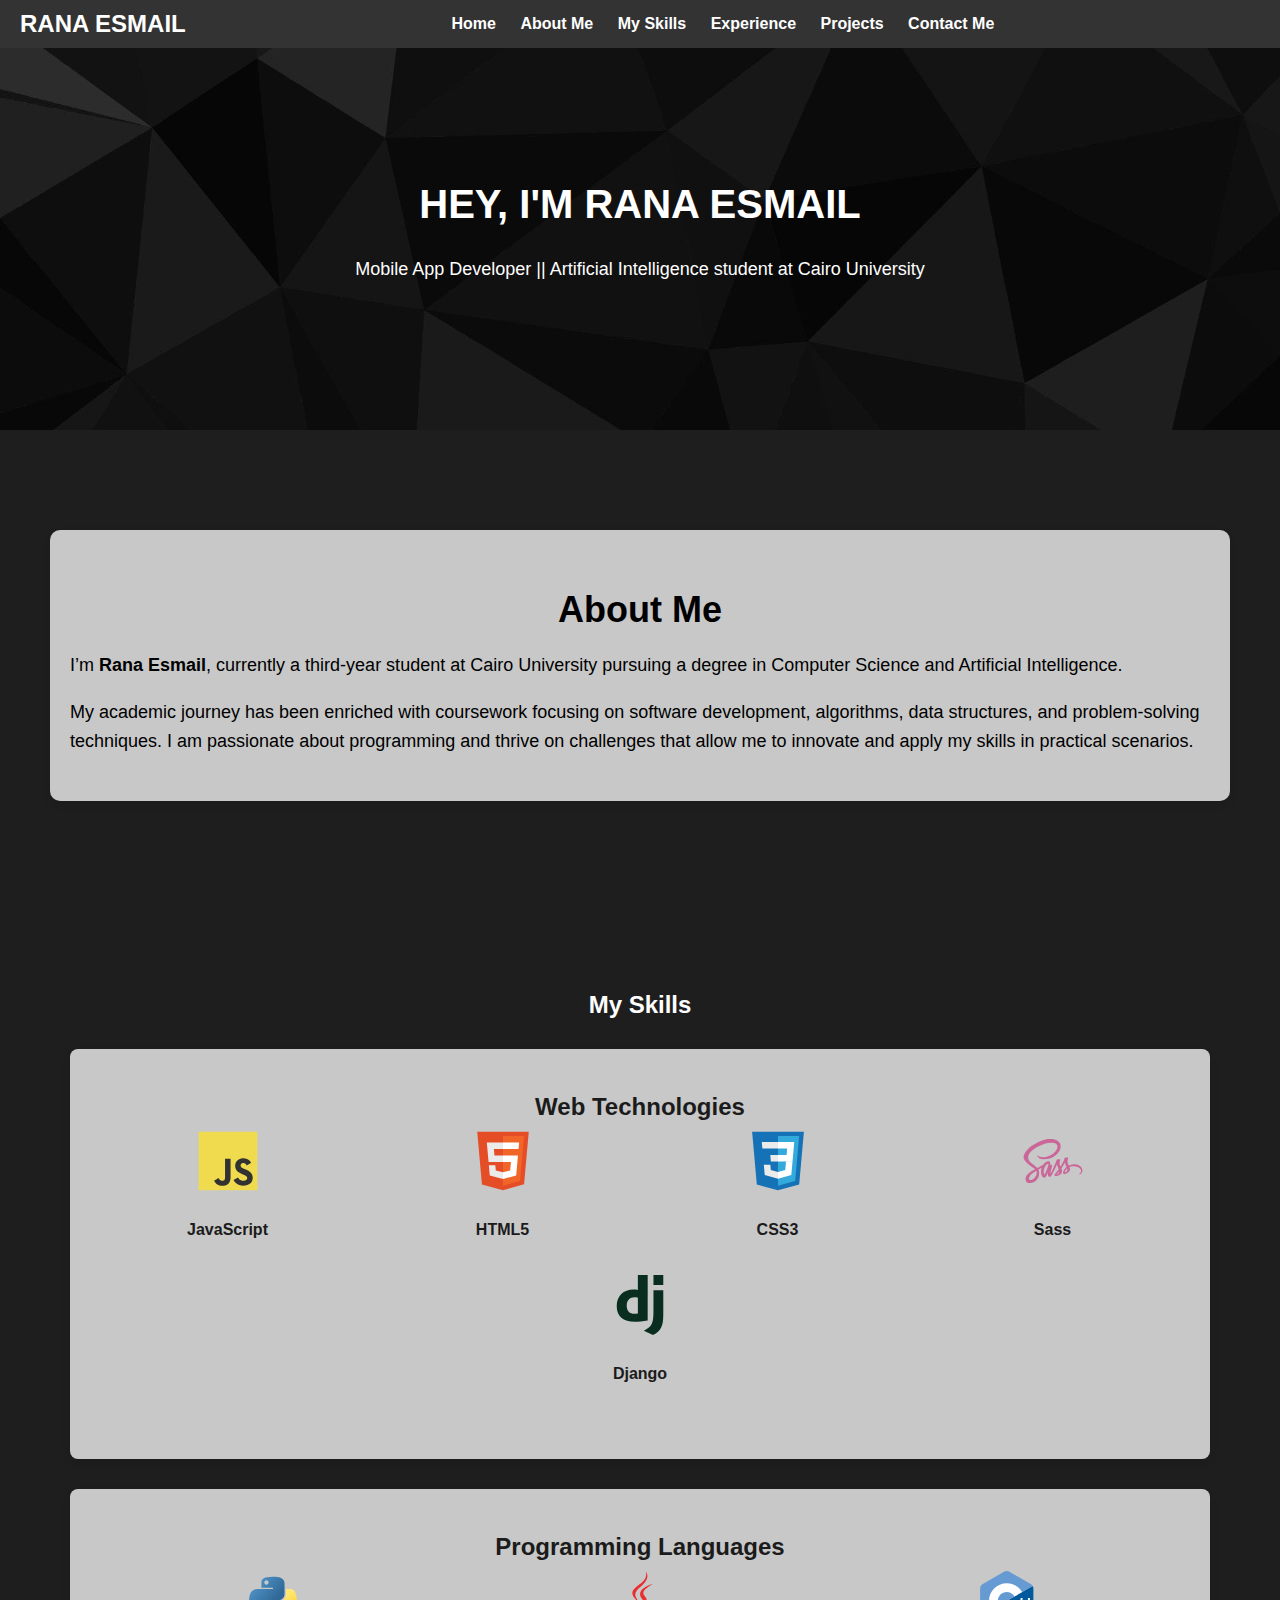
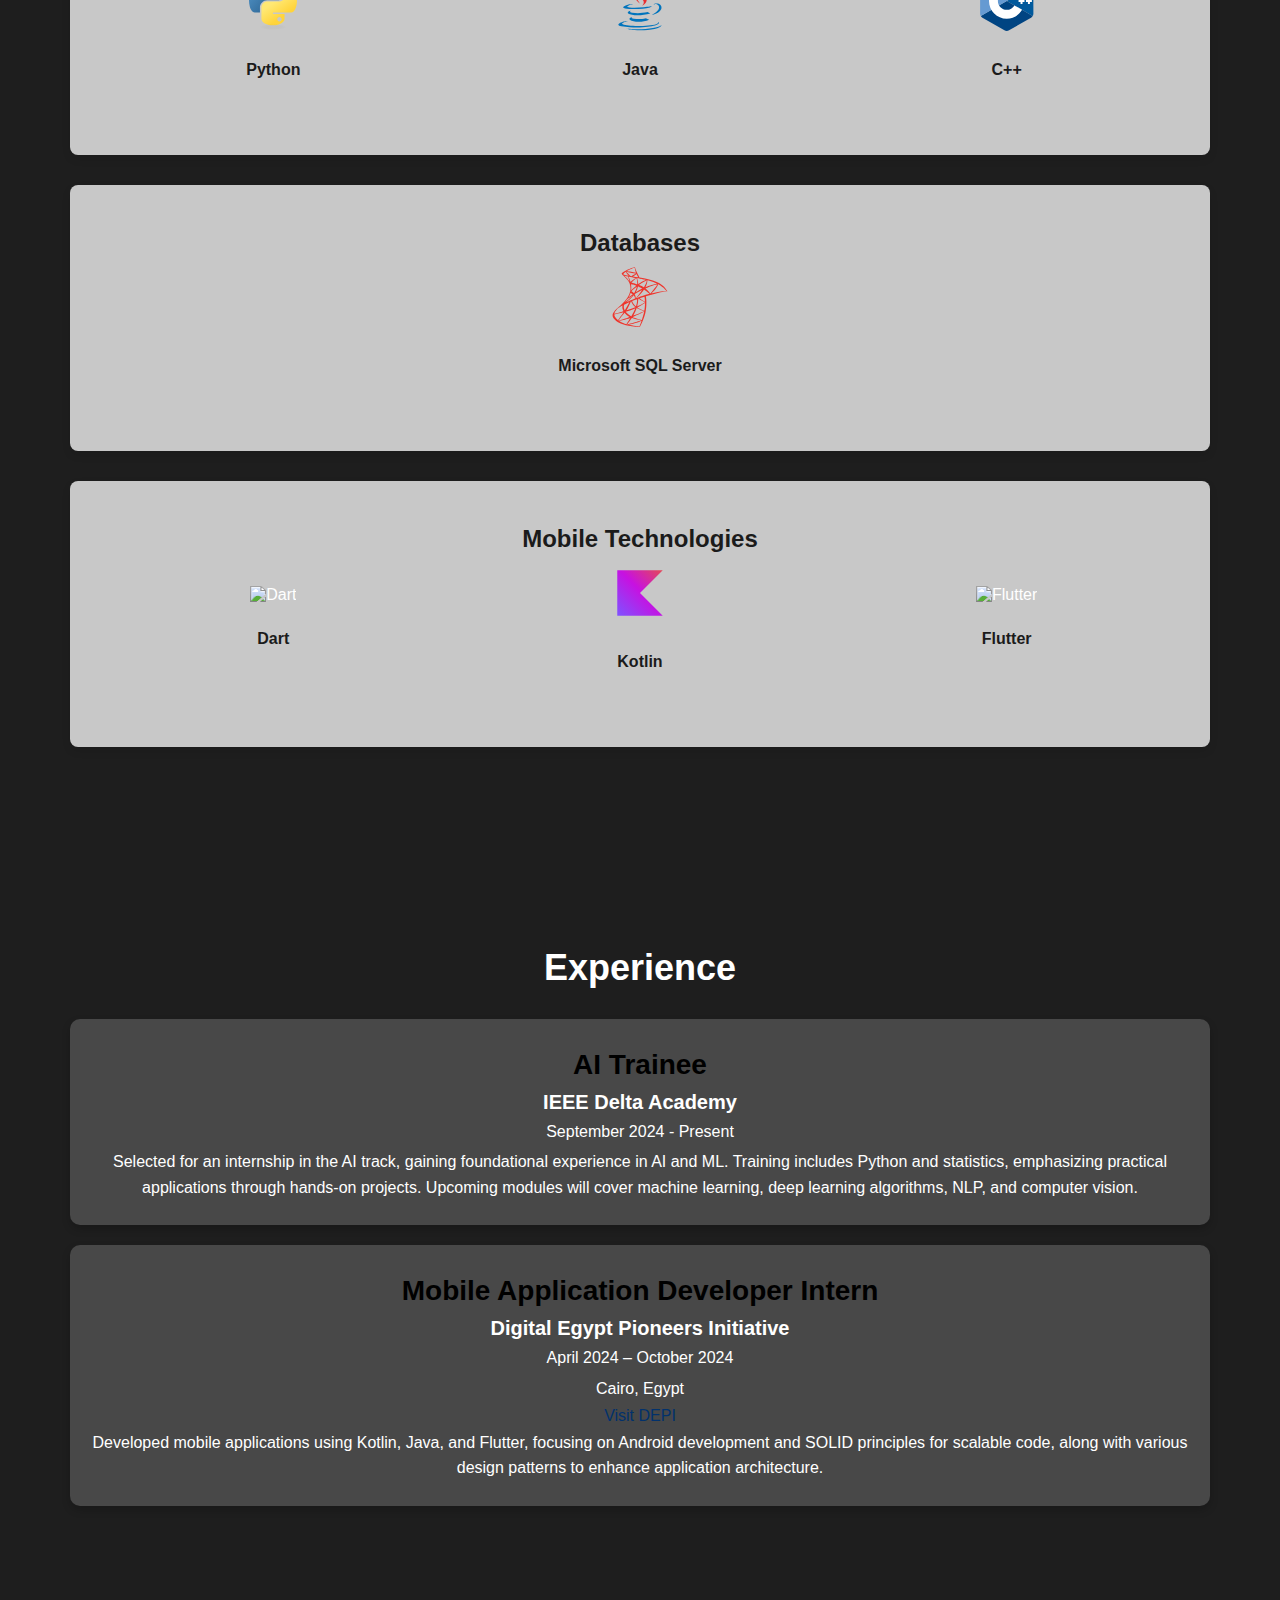
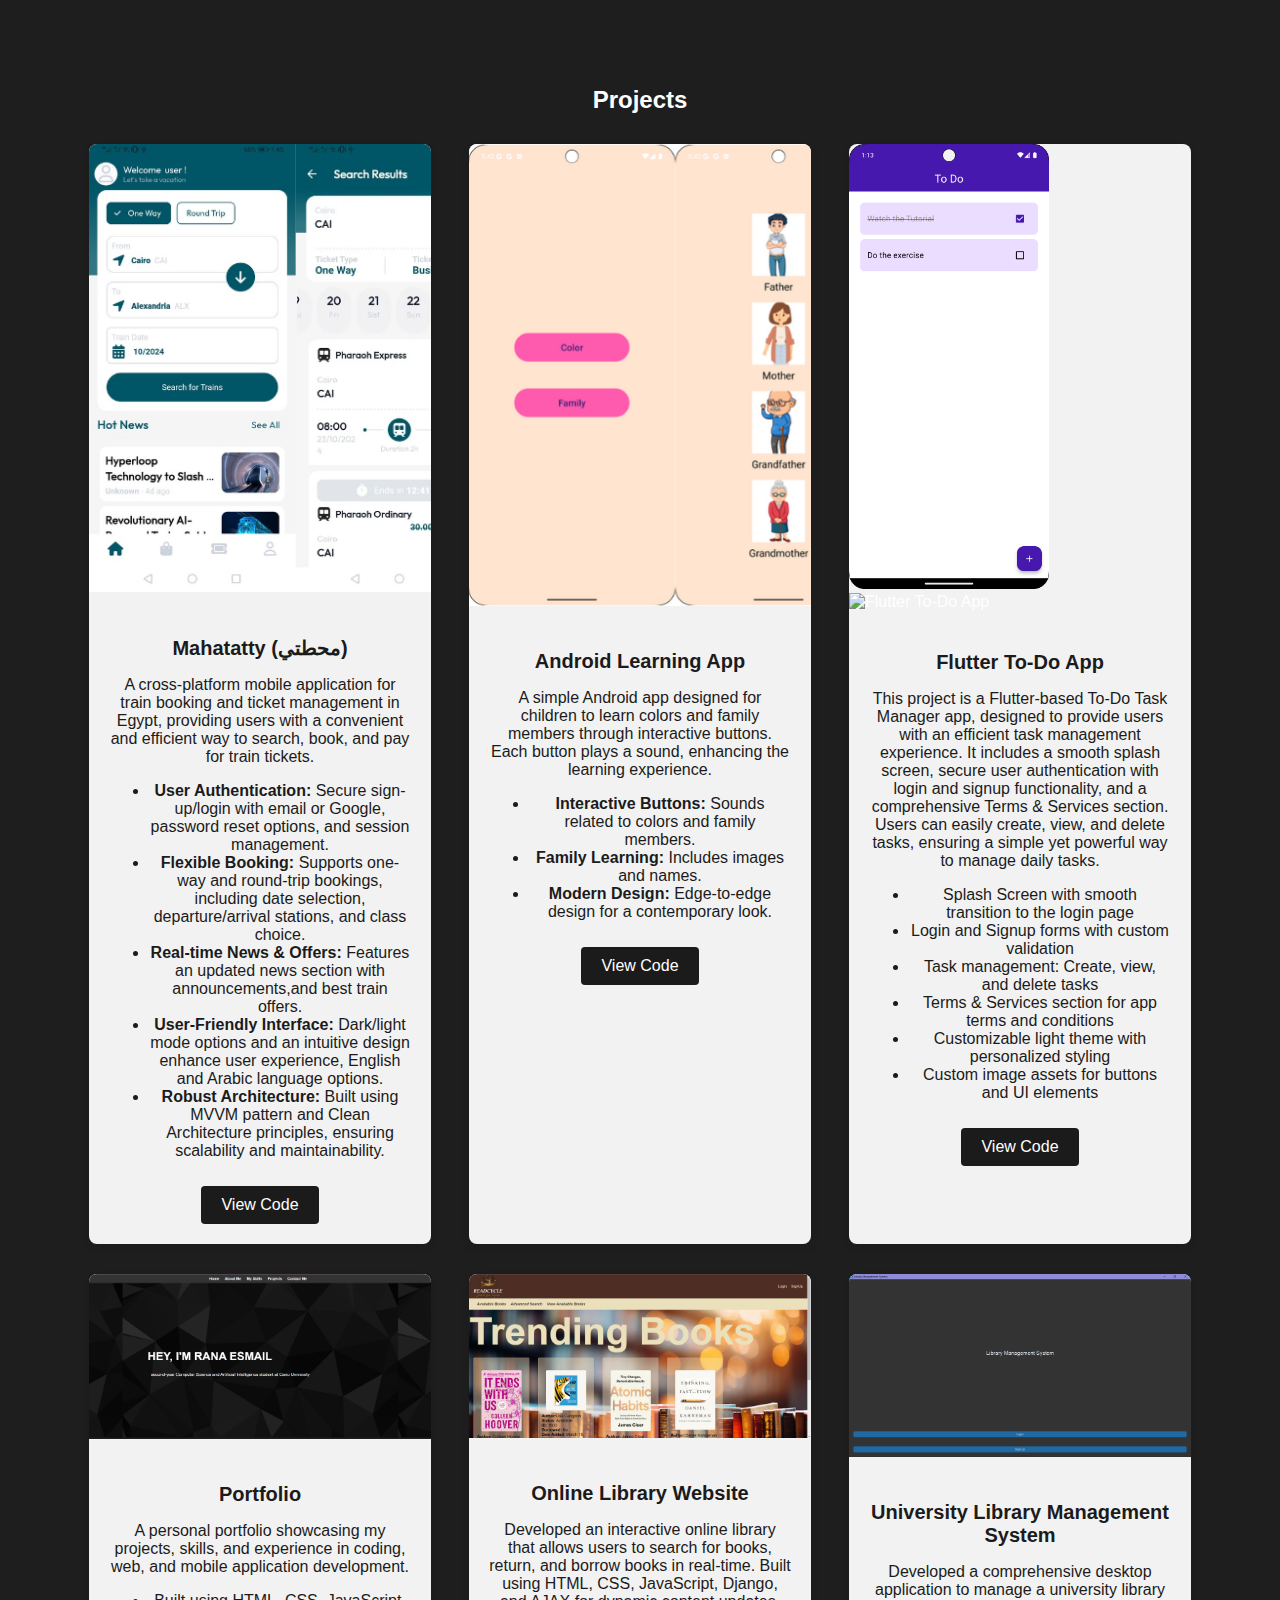
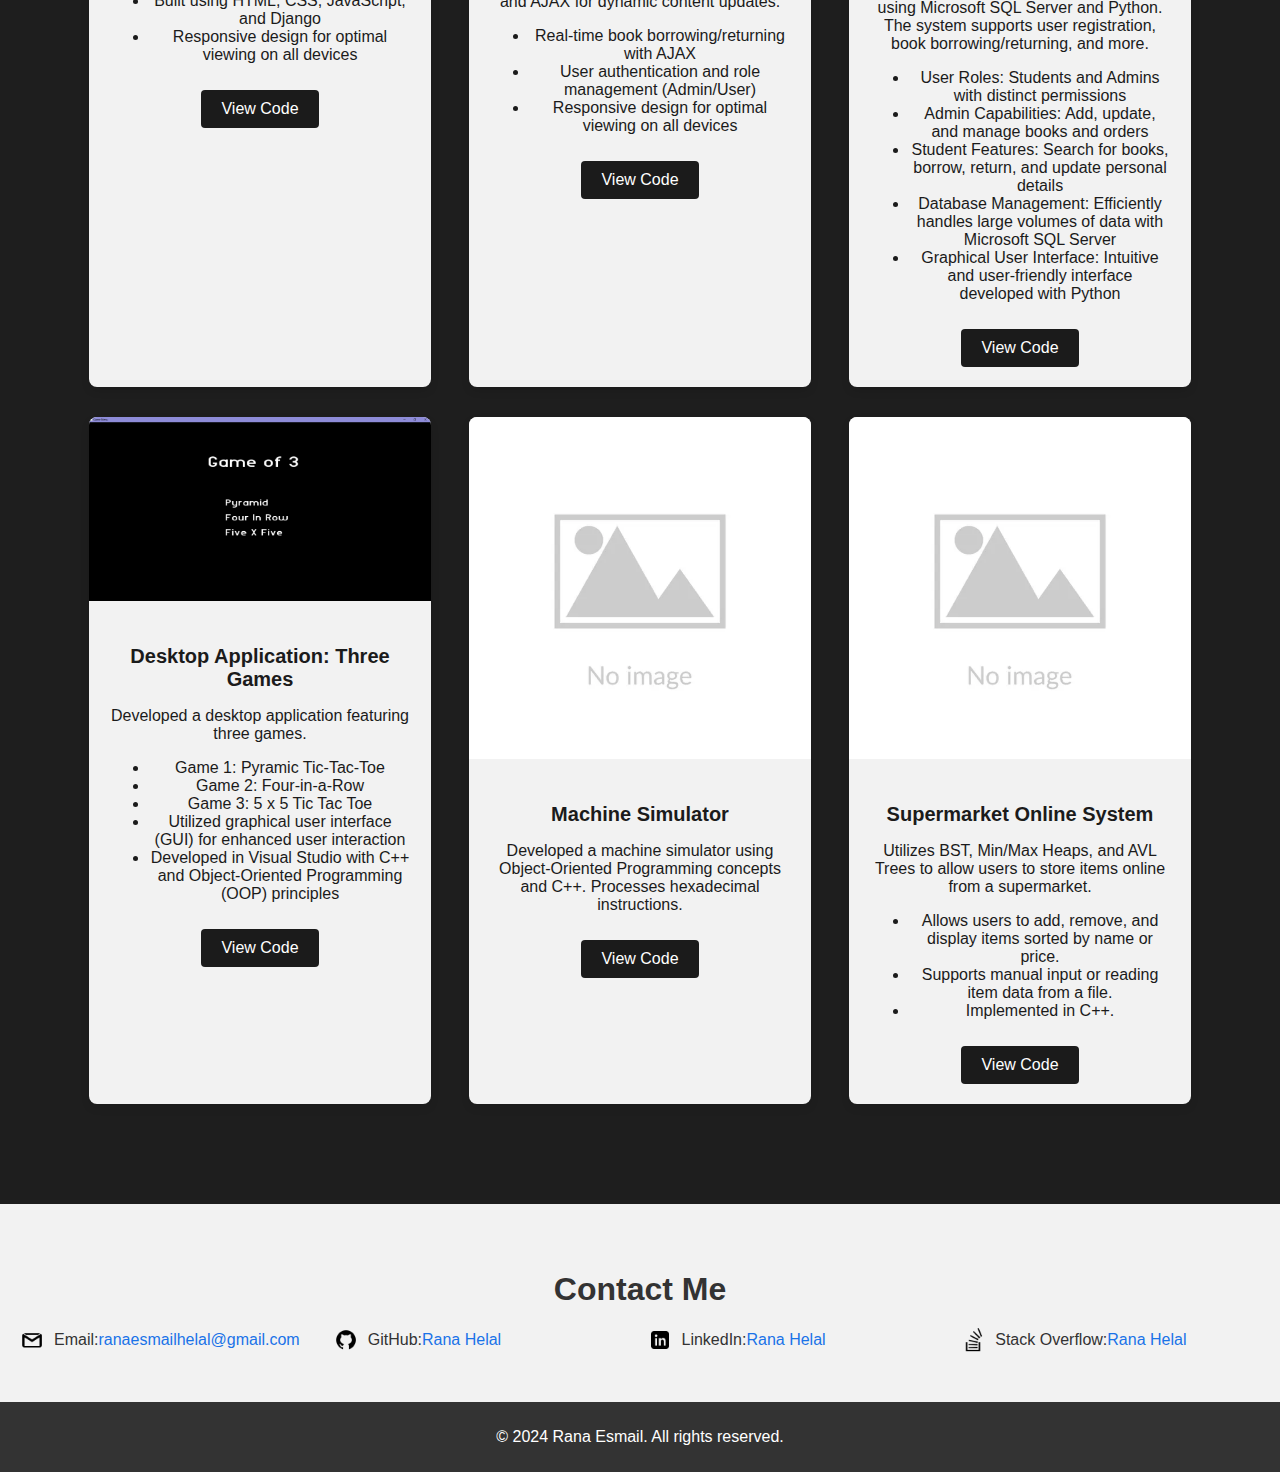
==== commit f9a01d7e: "update" ====
--- a/index.html
+++ b/index.html
@@ -18,6 +18,7 @@
                 <li><a href="#intro">Home</a></li>
                 <li><a href="#about" id="about-link">About Me</a></li>
                 <li><a href="#skills">My Skills</a></li>
+                 <li><a href="#experience">Experience</a></li>
                 <li><a href="#projects">Projects</a></li>
                 <li><a href="#contact">Contact Me</a></li>
             </ul>
@@ -40,7 +41,6 @@
             <div class="about-text">
                 <p>I’m <strong>Rana Esmail</strong>, currently a third-year student at Cairo University pursuing a degree in Computer Science and Artificial Intelligence.</p>
                 <p>My academic journey has been enriched with coursework focusing on software development, algorithms, data structures, and problem-solving techniques. I am passionate about programming and thrive on challenges that allow me to innovate and apply my skills in practical scenarios.</p>
-                <p>I am also gaining valuable experience as a Mobile Application Development Trainee at Digital Egypt Pioneers Initiative (DEPI), where I am enhancing my skills in mobile application development.</p>
             </div>
         </div>
     </section>
@@ -119,11 +119,59 @@
         </div>
     </div>
 </section>
+    <section id="experience">
+    <h2>Experience</h2>
+
+    <div class="experience-item">
+        <h3>AI Trainee</h3>
+        <h4>IEEE Delta Academy</h4>
+        <p>September 2024 - Present</p>
+        <p>Selected for an internship in the AI track, gaining foundational experience in AI and ML. Training includes Python and statistics, emphasizing practical applications through hands-on projects. Upcoming modules will cover machine learning, deep learning algorithms, NLP, and computer vision.</p>
+    </div>
+
+    <div class="experience-item">
+        <h3>Mobile Application Developer Intern</h3>
+        <h4>Digital Egypt Pioneers Initiative</h4>
+        <p>April 2024 – October 2024</p>
+        <p>Cairo, Egypt</p>
+        <a href="https://depi.gov.eg/" target="_blank">Visit DEPI</a>
+        <p>Developed mobile applications using Kotlin, Java, and Flutter, focusing on Android development and SOLID principles for scalable code, along with various design patterns to enhance application architecture.</p>
+    </div>
+</section>
 
     <section id="projects">
         <h2>Projects</h2>
 
         <div class="project-gallery">
+            <div class="project-card" id="Mahatatty">
+                <img src="images/projects/Mahatatty-thumbnail.png" alt="Mahatatty" style="width: 415px; height: auto;">
+                <div class="project-info">
+                    <h3>Mahatatty (محطتي)</h3>
+                    <p>A cross-platform mobile application for train booking and ticket management in Egypt, providing users with a convenient and efficient way to search, book, and pay for train tickets.</p>
+                    <ul>
+                        <li><strong>User Authentication:</strong> Secure sign-up/login with email or Google, password reset options, and session management.</li>
+                        <li><strong>Flexible Booking:</strong> Supports one-way and round-trip bookings, including date selection, departure/arrival stations, and class choice.</li>
+                        <li><strong>Real-time News & Offers:</strong> Features an updated news section with announcements,and best train offers.</li>
+                        <li><strong>User-Friendly Interface:</strong> Dark/light mode options and an intuitive design enhance user experience, English and Arabic language options.</li>
+                        <li><strong>Robust Architecture:</strong> Built using MVVM pattern and Clean Architecture principles, ensuring scalability and maintainability.</li>
+                    </ul>
+                    <a href="https://github.com/ranaehelal/Mahatatty" target="_blank">View Code</a>
+                </div>
+            </div>
+            <div class="project-card" id="Android-Learning-App">
+                <img src="images/projects/AndroidLearningApp-thumbnail.png" alt="Android Learning App" style="width: 415px; height: auto;">
+                <div class="project-info">
+                    <h3>Android Learning App</h3>
+                    <p>A simple Android app designed for children to learn colors and family members through interactive buttons. Each button plays a sound, enhancing the learning experience.</p>
+                    <ul>
+                        <li><strong>Interactive Buttons:</strong> Sounds related to colors and family members.</li>
+                        <li><strong>Family Learning:</strong> Includes images and names.</li>
+                        <li><strong>Modern Design:</strong> Edge-to-edge design for a contemporary look.</li>
+                    </ul>
+                    <a href="https://github.com/ranaehelal/Android_learning_app" target="_blank">View Code</a>
+                </div>
+            </div>
+
             <div class="project-card" id="Flutter-ToDo-App">
                 <img src="images/projects/todo.png" alt="Flutter To-Do App" style="width: 200px; height: auto;">
                 <img src="images/projects/ToDoApp-thumbnail2.png" alt="Flutter To-Do App" style="width: 200px; height: auto;">
--- a/css/styles.css
+++ b/css/styles.css
@@ -351,6 +351,60 @@
 .project-info a:hover {
     background-color: #333;
 }
+/*----------------------------*/
+#experience {
+    padding: 70px; /* Add padding for better spacing */
+    background-color: #1E1E1Eff; /* Match the background color */
+    color: white; /* Ensure text is readable */
+    text-align: center; /* Center the text */
+}
+
+#experience h2 {
+    font-size: 36px; /* Large heading for visibility */
+    margin-bottom: 30px; /* Space below the heading */
+    font-weight: bold; /* Make the heading stand out */
+}
+
+.experience-item {
+    background-color: rgba(242, 242, 242, 0.2); /* Slightly transparent background */
+    border-radius: 10px; /* Rounded corners */
+    padding: 20px; /* Padding inside each experience item */
+    margin: 20px auto; /* Center the item with vertical spacing */
+    width: auto ; /* Limit the maximum width */
+    box-shadow: 0 4px 8px rgba(0, 0, 0, 0.2); /* Subtle shadow for depth */
+    transition: transform 0.3s ease; /* Smooth transition for hover effect */
+}
+
+.experience-item:hover {
+    transform: translateY(-5px); /* Lift effect on hover */
+}
+
+.experience-item h3 {
+    font-size: 28px; /* Heading size for job title */
+    margin: 10px 0; /* Space above and below */
+    color: #000000; /* Custom color for job title */
+}
+
+.experience-item h4 {
+    font-size: 20px; /* Smaller size for the company name */
+    margin: 5px 0; /* Space above and below */
+}
+
+.experience-item p {
+    font-size: 16px; /* Regular text size */
+    line-height: 1.6; /* Improve readability */
+    margin: 5px 0; /* Space above and below */
+}
+
+.experience-item a {
+    color: #01316c; /* Link color */
+    text-decoration: none; /* Remove underline */
+    transition: color 0.3s ease; /* Smooth transition for hover */
+}
+
+.experience-item a:hover {
+        color: rgba(102, 152, 189, 0.94); /* Change color on hover */
+}
 
 /*----------------------------*/
 
